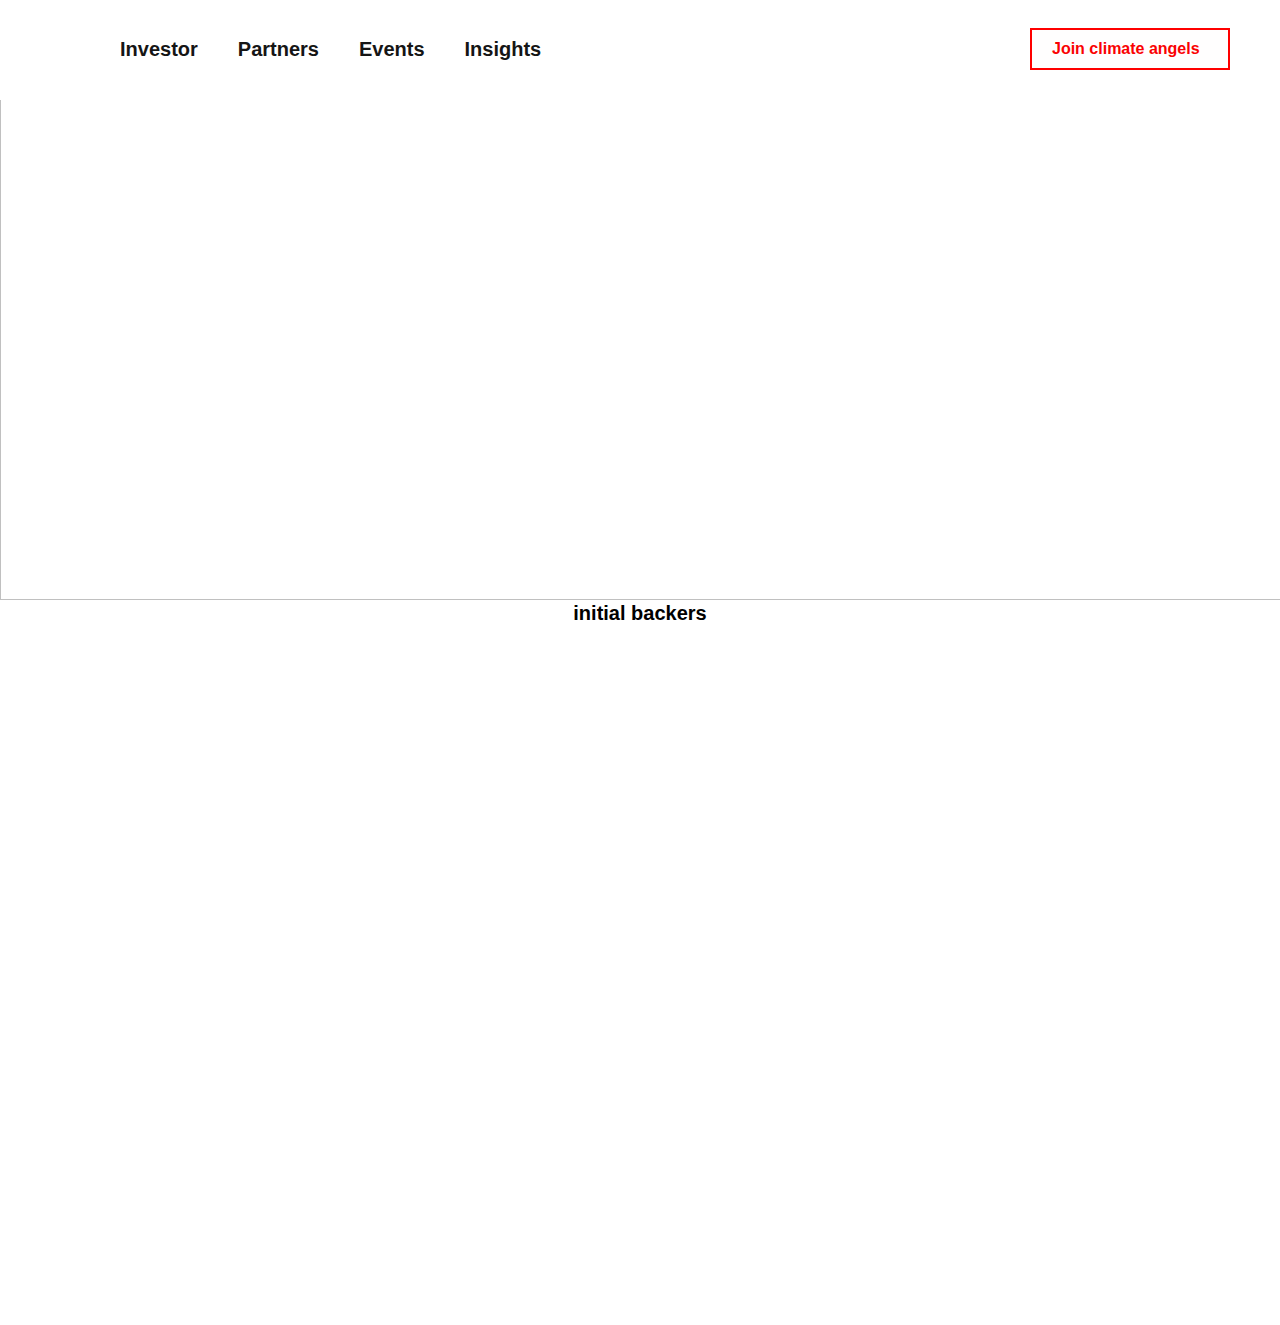
==== partners.html @ 16fcdcb6 "created background" ====
<!DOCTYPE html>
<html lang="en">
<head>
    <meta charset="UTF-8">
    <meta http-equiv="X-UA-Compatible" content="IE=edge">
    <meta name="viewport" content="width=device-width, initial-scale=1.0">
    <link rel="stylesheet" href="partners.css">
    <title>Angel Networkfor Investors in India to invest in pollution and </title>
</head>
<body>
    <header>
        <div class="container">
            <nav class="nav">
                <a href="index.html" class="logo"><img src="https://gomassive.in/wp-content/uploads/2020/05/GEN_logo_new_transparent-e1589024269853.png" alt=""></a>
                <ul class="nav-list">
                    <li>
                        <a href="index.html" class="nav-link">Investor</a>
                    </li>
                    <li>
                        <a href="#" class="nav-link">Partners</a>
                    </li>
                    <li>
                        <a href="#" class="nav-link">Events</a>
                    </li>
                    <li>
                        <a href="#" class="nav-link">Insights</a>
                    </li>
                    <!-- <li>
                        <a href="#" class="nav-link">Contact</a>
                    </li> -->
                </ul>
                <a href="#" id="nav-cta">Join climate angels</a>
            </nav>
        </div>
        
    </header>
    <!-- ---------------------- -->
    <img class="cover" src="https://encrypted-tbn0.gstatic.com/images?q=tbn:ANd9GcTMdkayRzohjmpx7PV5Kn-gZbN4W8I6fWP3Ag&usqp=CAU" alt=""><h1 style="margin-bottom: 700px; text-align: center;">initial backers</h1>
    <!-- --------------------------------------- -->
    <!-- <p>Lorem ipsum dolor sit amet consectetur adipisicing elit. Fugit, asperiores quam hic natus placeat soluta necessitatibus voluptatum sunt dolores tenetur aut voluptatibus dolor vel eligendi fugiat mollitia earum facilis autem totam! Nam, dignissimos placeat similique est commodi ex quae. Corporis architecto harum dolorem commodi deleniti ea, tempore delectus quis quidem, cupiditate, ipsa odio obcaecati accusamus explicabo. Ut fugiat dolor provident! Architecto accusamus quidem iste nulla rerum error unde quasi, consequuntur rem quae officia labore magni aliquid tempora odit nihil doloremque facere corrupti eaque, eos consectetur asperiores pariatur. Doloribus voluptatem amet molestiae perferendis odit soluta blanditiis doloremque quidem eos quis. Animi blanditiis cupiditate doloremque ab accusantium porro nisi rerum fugit eius voluptas voluptatem, velit sequi possimus delectus voluptate iusto dicta dolore sunt nesciunt maxime. Quisquam recusandae itaque architecto unde corrupti suscipit ab, delectus velit illo modi blanditiis minima, culpa explicabo exercitationem enim consequatur est provident voluptatibus excepturi expedita laborum labore at. Ex quaerat autem in sint, quam nulla eaque officia dolorum harum nemo doloribus rerum, mollitia nostrum tempore ab sequi velit et voluptatem perferendis. Sequi perspiciatis natus officiis accusamus, ratione earum cum laboriosam sit, aperiam in, ipsum tempore. Commodi eaque dolore, porro quo ipsum, voluptatum natus rerum fugit hic, delectus quidem.</p>
    <p>Sed odit nulla inventore ipsum. Eaque velit esse placeat ratione natus, quidem adipisci! Repellendus nemo a iste illo soluta, eius doloremque laudantium exercitationem facilis blanditiis consectetur enim saepe voluptatem dolorum consequatur, libero temporibus aliquam sed et excepturi dicta dolores? Omnis magnam quam corporis distinctio temporibus dolore necessitatibus cumque! In ad libero itaque iure corporis maxime nobis harum at? Excepturi rerum voluptatibus amet maiores, voluptas consectetur et voluptatum iusto? Esse dignissimos sunt harum ab atque, officiis praesentium temporibus excepturi eum recusandae ipsum nobis necessitatibus aliquam ipsam sequi expedita. Facilis culpa eius voluptates assumenda sapiente, veniam modi animi consequatur, placeat consequuntur ab beatae dolorum corrupti repellat sed sequi ullam deserunt expedita! Ad excepturi aspernatur assumenda optio dignissimos asperiores et perspiciatis mollitia eius laborum culpa laudantium qui eos magnam ducimus cumque quidem nobis explicabo, harum, eveniet aliquid labore! Id, quia praesentium? Totam voluptatum eius officiis. Ab dolor odit tenetur autem repudiandae inventore, distinctio, ipsa quod odio nostrum modi dicta maiores temporibus voluptate excepturi unde possimus labore voluptates dolores laborum, a earum doloribus maxime? Distinctio nihil pariatur officia soluta quibusdam, sed fugit temporibus voluptatum exercitationem ipsa, odio delectus expedita omnis voluptate ullam non molestias sequi eaque excepturi? Quae quaerat quisquam sit delectus, molestias adipisci.</p>
    <p>Fugit quam aut nihil nemo non nam voluptatum ipsa vitae suscipit excepturi mollitia dolore iste eaque sunt, temporibus alias amet, facilis atque placeat vero veniam. Repellat, voluptatem quibusdam culpa enim fugit asperiores officia autem porro reiciendis explicabo repellendus cupiditate perferendis rerum quas vel? Quia laudantium, recusandae vero ipsam suscipit voluptatum porro explicabo, eos dicta ab officiis quis vitae nihil doloremque exercitationem quaerat iusto aspernatur minus atque illo nemo aliquid facere similique expedita. Quae sunt porro odit nam ea ducimus inventore quam accusamus, dolor reiciendis amet nesciunt vero qui. Voluptates reprehenderit, similique porro consectetur ad itaque dolore sunt tempore doloribus incidunt id sequi, neque eaque ut illo praesentium, dolor sapiente? Nam porro, placeat repellendus ratione commodi, labore numquam ad iusto reprehenderit blanditiis velit, culpa magnam nesciunt temporibus cupiditate quo quis repudiandae corrupti error nemo excepturi sequi. Explicabo quisquam sint dolores architecto tenetur mollitia neque. Quam eveniet quasi ullam non rem aut voluptates magni aliquid ipsam similique sapiente at cum, alias ratione officiis culpa doloremque sit itaque reiciendis! Nisi pariatur quia sed? Eum asperiores laboriosam numquam, exercitationem dolore quod eligendi voluptatum odio architecto, magni facere tempora debitis inventore nostrum ullam iusto! Minus quia magni molestiae pariatur est tenetur illo eos beatae ab.</p>
    <p>Et aliquam error voluptatem quia itaque. Totam debitis enim optio dicta voluptas laborum neque molestias nihil voluptatum a qui sequi ducimus, harum nulla non vitae nam, soluta ab odio eaque quam distinctio voluptatem. Eius amet totam incidunt aliquam commodi consequuntur, tenetur facilis quo doloremque ab voluptatem ad natus illo cumque quaerat corporis voluptas a possimus rem earum reprehenderit dicta atque? Sequi corrupti cupiditate eos voluptates earum unde suscipit maiores sit, velit beatae eum in ipsum nulla sunt magnam illum iusto eaque necessitatibus quisquam natus sint ab. Voluptatum, dolorum placeat. Ut unde quaerat voluptates natus id? Earum maiores voluptatibus harum iure provident sint, autem alias distinctio doloremque sequi ab fugiat illo quam odit facilis? Cumque nihil, repudiandae tenetur facilis minima magni adipisci. Provident pariatur sequi voluptatum tempora vel harum delectus magni alias voluptatibus quis quasi saepe nobis, voluptatem nulla qui nostrum laboriosam vero consequuntur odit aperiam cum ratione dolorum? Labore optio repellat reiciendis ab, nemo voluptas ratione, autem amet impedit, quisquam laborum vel fugiat recusandae! Consequuntur tenetur possimus ab itaque dolorem, iusto assumenda id. Nobis nam praesentium iure tenetur repellendus, nostrum dolor est animi eum laudantium incidunt reiciendis veritatis ex. Aliquid nihil consectetur enim! Nobis voluptatibus quae vitae quia tempore deserunt!</p>
    <p>Maxime dicta cum est. Perspiciatis provident in recusandae dolore quidem vero alias tempore iure consequuntur accusamus ipsam, laborum, ipsa veniam accusantium sint adipisci ipsum fugit possimus sapiente? Asperiores, recusandae necessitatibus iusto tempora iure, expedita, accusantium non debitis est itaque dicta natus temporibus reiciendis dolorem voluptates impedit aliquid odit ex blanditiis! Alias adipisci, reprehenderit optio officia non quaerat nihil laboriosam vitae quae quo modi ullam animi sed vel hic provident veritatis ducimus neque amet omnis repellendus. Tempora obcaecati autem quia fugiat delectus id sapiente rem tenetur excepturi modi eius cupiditate, asperiores laudantium sequi quod doloribus in culpa hic mollitia. Voluptatibus fugiat voluptates, sequi odit officia sunt! Dolore quod accusantium, sit assumenda maiores ducimus, quae soluta corrupti ratione doloribus, molestiae eos dolorem sequi ipsam consectetur officia. Voluptas sed quae eos repudiandae voluptates molestiae maxime, dignissimos dolores modi, perferendis magnam officia fugit tempora repellat fugiat. Aperiam, animi ipsum molestiae illum culpa velit placeat at error a voluptatem dicta ad doloribus. Accusantium praesentium in facilis necessitatibus inventore soluta cum vel dolores ipsam maxime, iure eveniet nam dicta exercitationem sapiente nesciunt beatae architecto voluptatibus incidunt facere assumenda. Molestiae corrupti quas officiis a numquam, accusantium distinctio in illo provident nostrum cumque, assumenda et quia aliquam consequatur.</p>
    
     -->
    
    
    
    
    <script>
        window.addEventListener('scroll', function () {
            let header = document.querySelector('header');
            let windowPosition = window.scrollY > 0;
            header.classList.toggle('scrolling-active', windowPosition);
        })
    </script>
</body>
</html>
---- partners.css ----
*,
*::before,
*::after{
    margin: 0;
    padding: 0;
    box-sizing: border-box;
}

html{
    font-family: 'Roboto', sans-serif;
    font-size: 10px;
}

header{
    width: 100%;
    position: fixed;
    top: 0;
    left: 0;
    transition: background-color .5s ease;
    z-index: 1000;
    padding-left: 10px;
    background-color: white;
    color: #151515;
}

.container{
    width: 100%;
    max-width: 120rem;
    margin: 0 auto;
    padding: 0 1.5rem;
}

.nav{
    width: 100%;
    height: 10rem;
    display: flex;
    align-items: center;
    justify-content: space-between;
    border-bottom: 2px solid rgba(255,255,255,.05);
    transition: height .5s ease;
}

.nav a{
    text-decoration: none;
    color: #fff;
    font-size: 1.6rem;
}

.nav .logo{
    font-size: 3.5rem;
    font-weight: bold;
}

.nav-list{
    list-style: none;
    display: flex;
    margin-right: auto;
    margin-left: 4rem;
}

.nav-link{
    margin: 0 2rem;
    position: relative;
}

.nav-link::after{
    content: '';
    width: 100%;
    height: 2px;
    background-color: #fff;
    position: absolute;
    left: 0;
    bottom: -3px;
    transform: scaleX(0);
    transform-origin: left;
    transition: transform .5s ease;
}

.nav-link:hover::after{
    transform: scaleX(1);
}

#nav-cta{
    display: inline-block;
    background-color: rgb(255, 254, 254);
    color: #fa0202;
    padding: 1rem 2rem;
    /* border-radius: 2rem; */
    /* transition: background-color .5s ease; */
    width: 200px;
    font-weight: bold;
    border: 2px solid red;
}

/* #nav-cta:hover{
    background-color: #d3d3d3;
} */


/*Apply styles after scroll*/
.scrolling-active{
    background-color: #fff;
    box-shadow: 0 3px 1rem rgba(0,0,0,.1);
}

.scrolling-active .nav{
    height: 6.6rem;
}

.scrolling-active .nav a{
    color: #313131;
}

.scrolling-active #nav-cta{
    background-color: #fc0202;
    color: rgb(241, 4, 4);
    border: 2px solid red;
    color: white;
}

.scrolling-active #nav-cta:hover{
    background-color: #151515;
}

.scrolling-active .nav-link::after{
    background-color: #313131;
}

/*Apply styles after scroll end*/


/* Hero Demo Content*/
.hero{
    width: 100%;
    height: 100vh;
    background: url("https://media.istockphoto.com/photos/futuristic-digital-block-chain-background-picture-id1212911887?k=20&m=1212911887&s=612x612&w=0&h=W7cA4FP_AS2UkZPSNKqFMyWfvV9tAmNCS9RMunKQc9s=") center no-repeat;
    background-size: cover;
    position: relative;
}

.hero::after{
    content: '';
    width: inherit;
    height: inherit;
    position: absolute;
    top: 0;
    left: 0;
    background-color: rgba(0,0,0,.5);
}

.demo-content{
    width: 100%;
    height: 200vh;
    background-color: #fff;
}
/* Hero end*/
.nav ul li a{
    font-weight: bolder;
    font-size: 20px;
    color: #151515;
}
.cover{
    height: 600px;
    width: 1350px;
}
/* ---------------- */
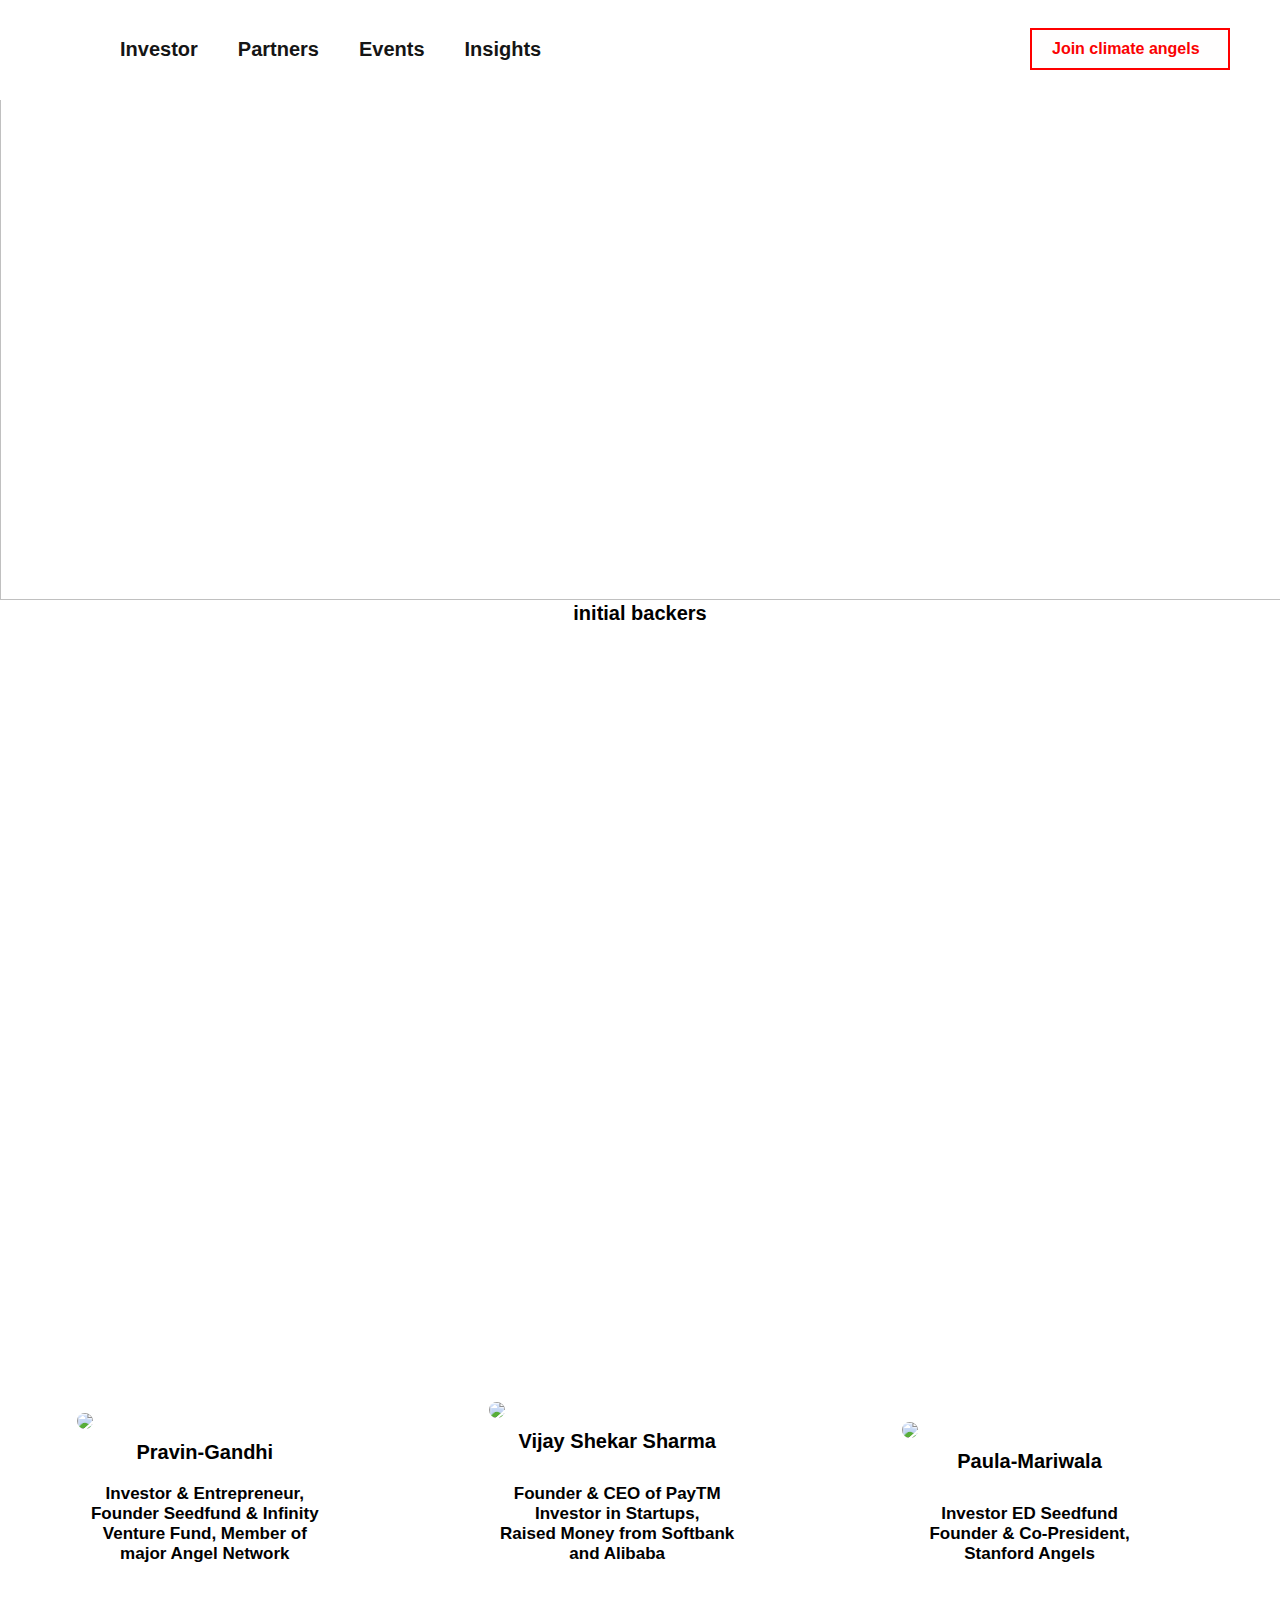
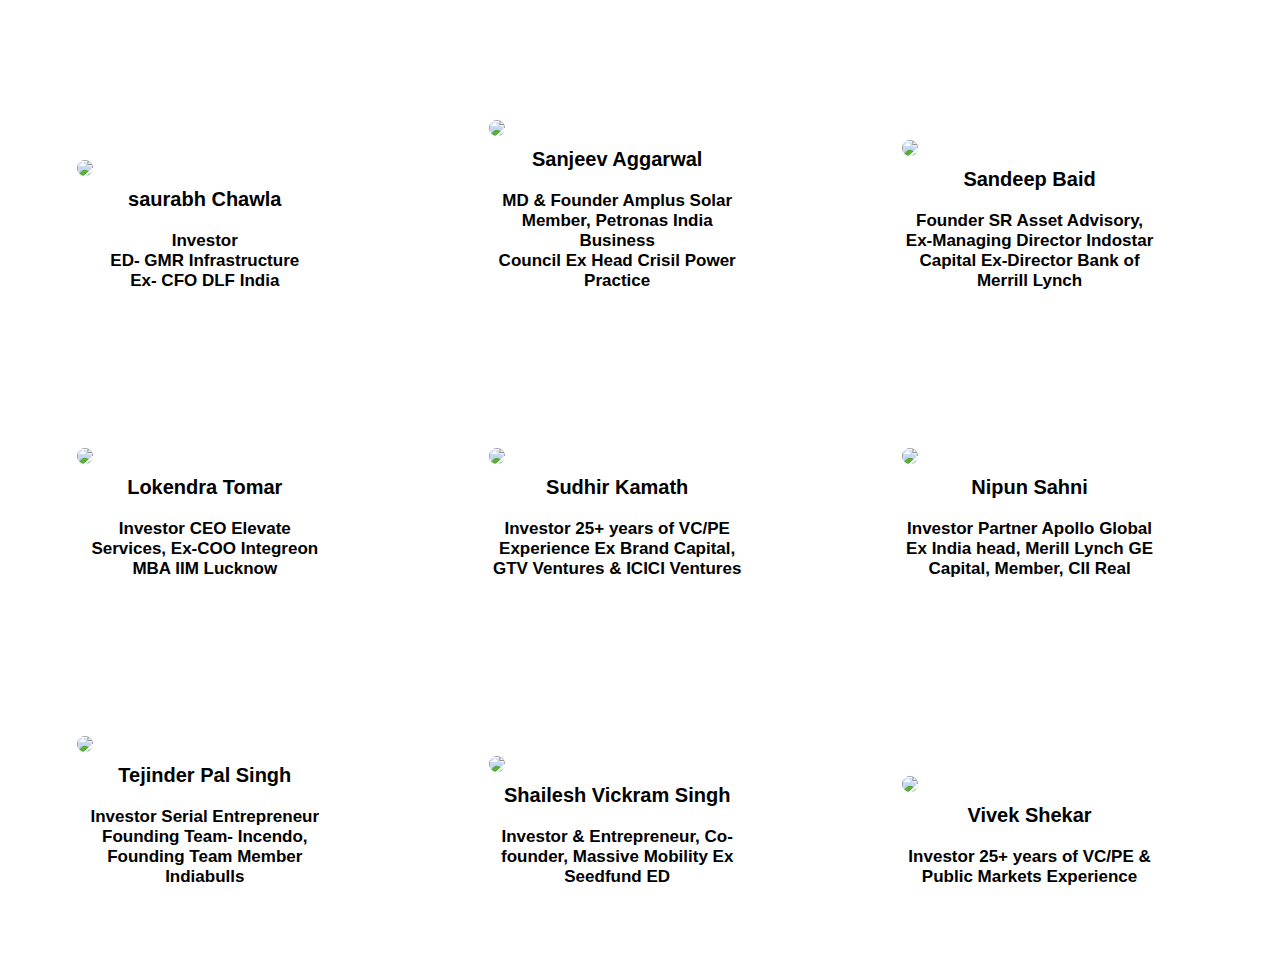
==== commit 952eca61: "new page added" ====
--- a/partners.html
+++ b/partners.html
@@ -44,7 +44,258 @@
     <p>Maxime dicta cum est. Perspiciatis provident in recusandae dolore quidem vero alias tempore iure consequuntur accusamus ipsam, laborum, ipsa veniam accusantium sint adipisci ipsum fugit possimus sapiente? Asperiores, recusandae necessitatibus iusto tempora iure, expedita, accusantium non debitis est itaque dicta natus temporibus reiciendis dolorem voluptates impedit aliquid odit ex blanditiis! Alias adipisci, reprehenderit optio officia non quaerat nihil laboriosam vitae quae quo modi ullam animi sed vel hic provident veritatis ducimus neque amet omnis repellendus. Tempora obcaecati autem quia fugiat delectus id sapiente rem tenetur excepturi modi eius cupiditate, asperiores laudantium sequi quod doloribus in culpa hic mollitia. Voluptatibus fugiat voluptates, sequi odit officia sunt! Dolore quod accusantium, sit assumenda maiores ducimus, quae soluta corrupti ratione doloribus, molestiae eos dolorem sequi ipsam consectetur officia. Voluptas sed quae eos repudiandae voluptates molestiae maxime, dignissimos dolores modi, perferendis magnam officia fugit tempora repellat fugiat. Aperiam, animi ipsum molestiae illum culpa velit placeat at error a voluptatem dicta ad doloribus. Accusantium praesentium in facilis necessitatibus inventore soluta cum vel dolores ipsam maxime, iure eveniet nam dicta exercitationem sapiente nesciunt beatae architecto voluptatibus incidunt facere assumenda. Molestiae corrupti quas officiis a numquam, accusantium distinctio in illo provident nostrum cumque, assumenda et quia aliquam consequatur.</p>
     
      -->
-    
+
+     <div class="main">
+
+        <!--cards -->
+       
+       <div class="card">
+       
+       <div class="image">
+          <img style="border-radius: 50%;" src="http://gomassive.in/wp-content/uploads/2018/11/Pravin-Gandhi.jpg">
+       </div>
+       <div class="title">
+        <h1>Pravin-Gandhi</h1>
+       </div>
+       <div class="des">
+        <p style="font-size: 17px; font-weight: bold;">Investor & Entrepreneur,
+            Founder Seedfund &
+            Infinity Venture Fund,
+            Member of major Angel Network
+            
+            </p>
+       
+       </div>
+       </div>
+       <!--cards -->
+       
+       
+       <div class="card">
+       
+       <div class="image">
+          <img style="border-radius: 50%;" src="http://gomassive.in/wp-content/uploads/2018/11/vijay-shekhar-sharma.jpg">
+       </div>
+       <div class="title">
+        <h1>
+       Vijay Shekar Sharma</h1><br>
+       </div>
+       <div class="des">
+        <p style="font-size: 17px;font-weight: bold;">Founder & CEO of PayTM
+            Investor in Startups,<br>
+             Raised
+            Money from Softbank and
+            Alibaba</p>
+       
+       </div>
+       </div>
+       <!--cards -->
+       
+       
+       <div class="card">
+       
+       <div class="image">
+          <img style="border-radius: 50%;" src="http://gomassive.in/wp-content/uploads/2018/11/Paula-Mariwala.jpg">
+       </div>
+       <div class="title">
+        <h1>
+       Paula-Mariwala</h1>
+       </div>
+       <div class="des">
+           
+        <br>
+           <p style="font-size: 17px; font-weight: bold;">Investor
+            ED Seedfund <br>
+            Founder & Co-President,
+            Stanford Angels
+            
+             </p>
+
+       </div>
+       </div>
+       <!--cards -->
+       
+       
+       <div class="card">
+       
+       <div class="image">
+          <img style="border-radius: 50%;" src="http://gomassive.in/wp-content/uploads/2020/04/saurabh.jpg">
+       </div>
+       <div class="title">
+        <h1>
+       saurabh Chawla</h1>
+       </div>
+       <div class="des">
+        <p style="font-size: 17px;font-weight: bold;">Investor <br>
+            ED- GMR Infrastructure <br>
+            Ex- CFO DLF India</p>
+       
+       </div>
+       </div>
+       <!--cards -->
+       
+       
+       <div class="card">
+       
+       <div class="image">
+          <img style="border-radius: 50%;" src="http://gomassive.in/wp-content/uploads/2020/04/Sanjeev-Aggarwal-300x300-1.jpg">
+       </div>
+       <div class="title">
+        <h1>
+       Sanjeev Aggarwal</h1>
+       </div>
+       <div class="des">
+        <p style="font-size: 17px;font-weight: bold;" >MD & Founder Amplus Solar <br>
+            Member, Petronas India Business <br>
+            Council 
+            Ex Head Crisil Power Practice
+            
+            </p>
+       
+       </div>
+       </div>
+       <!--cards -->
+       
+       <div class="card">
+       
+       <div class="image">
+          <img style="border-radius: 50%;" src="http://gomassive.in/wp-content/uploads/2020/04/0.jpg">
+       </div>
+       <div class="title">
+        <h1>
+    Sandeep Baid</h1>
+       </div>
+       <div class="des">
+        <p style="font-size: 17px;font-weight: bold;">Founder SR Asset Advisory,
+            Ex-Managing Director
+            Indostar Capital
+            Ex-Director Bank of Merrill Lynch
+            
+            </p>
+       
+       </div>
+       </div>
+       <!--cards -->
+       
+       <div class="card">
+       
+       <div class="image">
+          <img style="border-radius: 50%;" src="http://gomassive.in/wp-content/uploads/2020/04/LK.jpg">
+       </div>
+       <div class="title">
+        <h1>
+     Lokendra Tomar</h1>
+       </div>
+       <div class="des">
+        <p style="font-size: 17px;font-weight: bold;">Investor
+            CEO Elevate Services,
+            Ex-COO Integreon
+            MBA IIM Lucknow
+            
+            </p>
+     
+       
+       </div>
+       </div>
+       <!--cards -->
+       
+       
+       <div class="card">
+       
+       <div class="image">
+          <img style="border-radius: 50%;" src="http://gomassive.in/wp-content/uploads/2018/11/Sudhir-Kamath.jpg">
+       </div>
+       <div class="title">
+        <h1>
+            Sudhir Kamath</h1>
+       </div>
+       <div class="des">
+        <p style="font-size: 17px;font-weight: bold;">Investor
+            25+ years of VC/PE Experience
+            Ex Brand Capital, GTV Ventures &
+            ICICI Ventures
+            
+            </p>
+       
+       </div>
+       </div>
+       <!--cards -->
+       
+       
+       <div class="card">
+       
+       <div class="image">
+          <img style="border-radius: 50%" src="http://gomassive.in/wp-content/uploads/2018/11/Nipun-Sahni.jpg">
+       </div>
+       <div class="title">
+        <h1>
+       Nipun Sahni</h1>
+       </div>
+       <div class="des">
+        <p style="font-size: 17px;font-weight: bold;">Investor
+            Partner Apollo Global
+            Ex India head, Merill Lynch
+            GE Capital, Member, CII Real</p>
+       
+       </div>
+       </div>
+       </div>
+       <!-- ----------- -->
+       <div class="card">
+       
+        <div class="image">
+           <img style="border-radius: 50%;" src="http://gomassive.in/wp-content/uploads/2020/04/2020-04-17.png">
+        </div>
+        <div class="title">
+         <h1>Tejinder Pal Singh</h1>
+        </div>
+        <div class="des">
+         <p style="font-size: 17px; font-weight: bold;">Investor
+            Serial Entrepreneur
+            Founding Team- Incendo,
+            Founding Team Member Indiabulls
+             
+             </p>
+        
+        </div>
+        </div>
+        <!-- ------- -->
+        <div class="card">
+       
+            <div class="image">
+               <img style="border-radius: 50%;" src="http://gomassive.in/wp-content/uploads/2018/11/Shailesh-Vickram-Singh.jpg">
+            </div>
+            <div class="title">
+             <h1>Shailesh Vickram Singh</h1>
+            </div>
+            <div class="des">
+             <p style="font-size: 17px; font-weight: bold;">Investor & Entrepreneur,
+                Co-founder, Massive Mobility
+                Ex Seedfund ED
+                
+                 
+                 </p>
+            
+            </div>
+            </div>
+        <!---------------  -->
+        <div class="card">
+       
+            <div class="image">
+               <img style="border-radius: 50%;" src="http://gomassive.in/wp-content/uploads/2020/04/SHEKHAR-4.jpg">
+            </div>
+            <div class="title">
+             <h1>Vivek Shekar</h1>
+            </div>
+            <div class="des">
+             <p style="font-size: 17px; font-weight: bold;">Investor
+                25+ years of VC/PE & Public
+                Markets Experience
+                 
+                 </p>
+            
+            </div>
+            </div>
+        
     
     
     
--- a/partners.css
+++ b/partners.css
@@ -164,3 +164,40 @@
     width: 1350px;
 }
 /* ---------------- */
+.card{
+    width: 20%;
+    display: inline-block;
+    /* box-shadow: 2px 2px 20px rgb(250, 246, 246); */
+    border-radius: 5px; 
+    margin: 6%;
+   }
+
+.image img{
+ width: 100%;
+ border-top-right-radius: 5px;
+ border-top-left-radius: 5px;
+ 
+
+
+}
+
+.title{
+
+ text-align: center;
+ padding: 10px;
+ 
+}
+
+h1{
+ font-size: 20px;
+}
+
+.des{
+ padding: 3px;
+ text-align: center;
+
+ padding-top: 10px;
+       border-bottom-right-radius: 5px;
+ border-bottom-left-radius: 5px;
+}
+
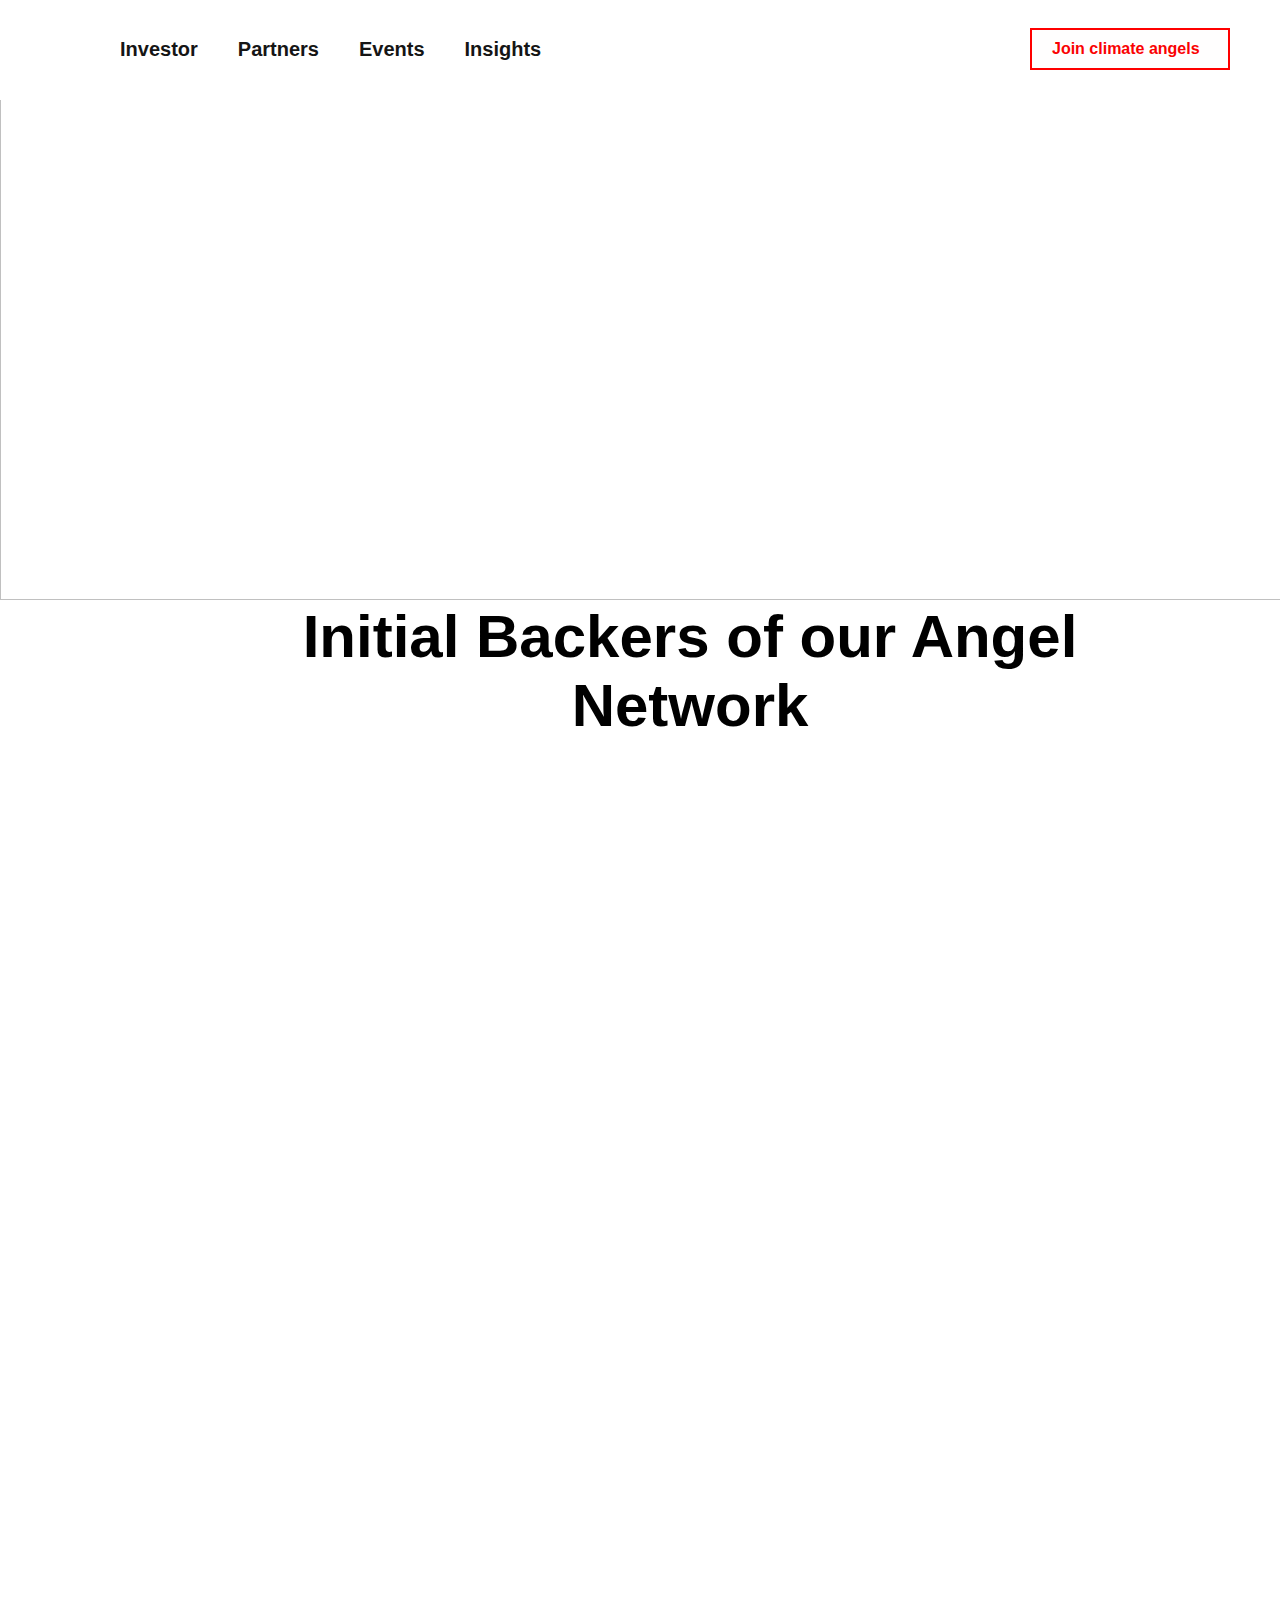
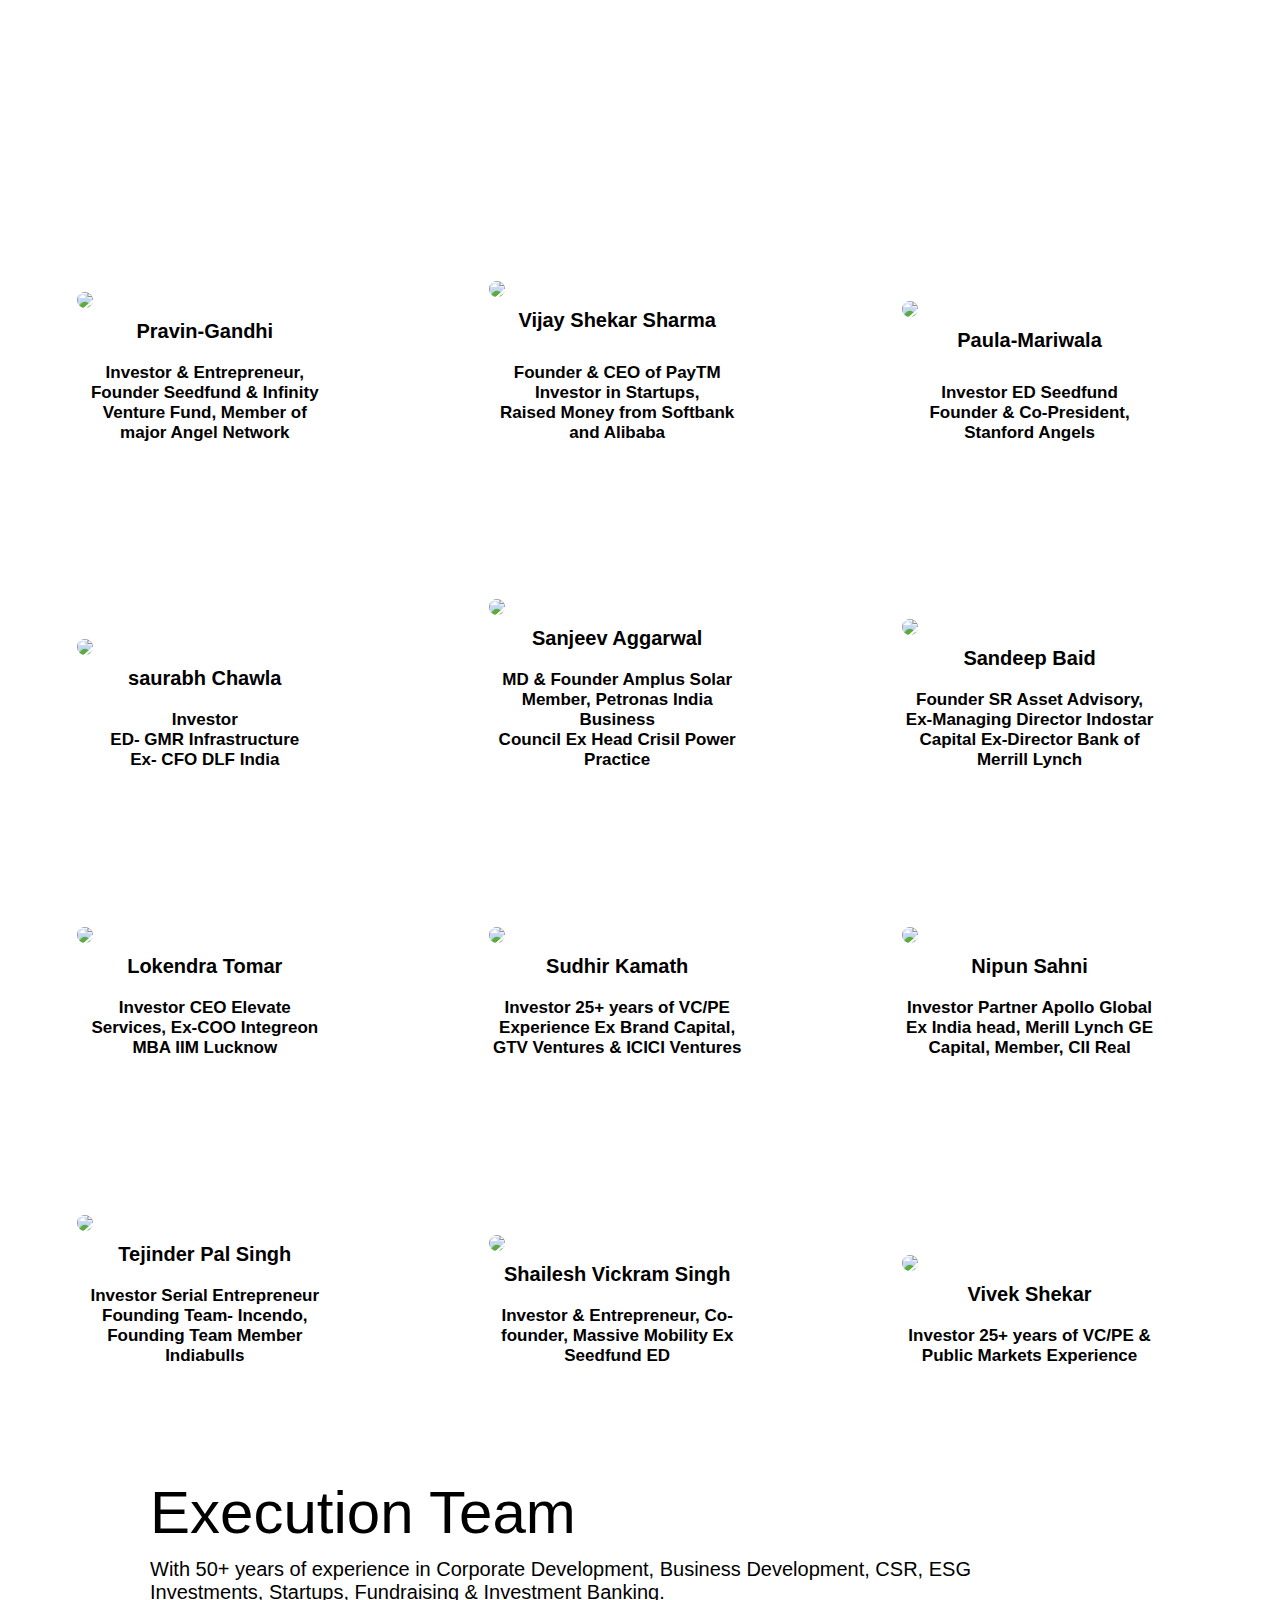
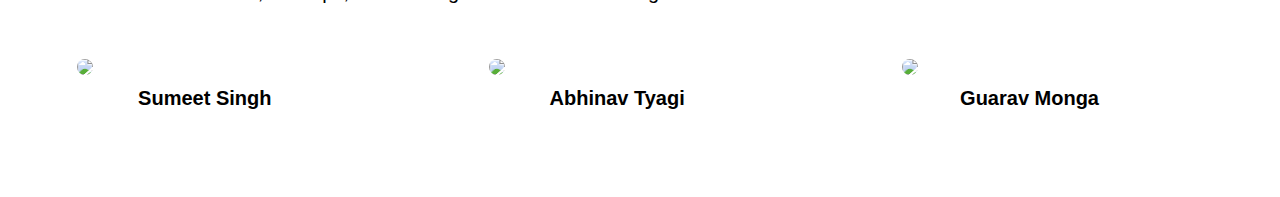
==== commit 81b7da8e: "new random changes" ====
--- a/partners.html
+++ b/partners.html
@@ -35,7 +35,7 @@
         
     </header>
     <!-- ---------------------- -->
-    <img class="cover" src="https://encrypted-tbn0.gstatic.com/images?q=tbn:ANd9GcTMdkayRzohjmpx7PV5Kn-gZbN4W8I6fWP3Ag&usqp=CAU" alt=""><h1 style="margin-bottom: 700px; text-align: center;">initial backers</h1>
+    <img class="cover" src="https://encrypted-tbn0.gstatic.com/images?q=tbn:ANd9GcTMdkayRzohjmpx7PV5Kn-gZbN4W8I6fWP3Ag&usqp=CAU" alt=""><h1 style="padding-left: 100px; text-align: center;font-size: 60px;padding-bottom: 1000px;margin-bottom: 5%;">Initial Backers of our Angel <br> <span>Network</span> </h1>
     <!-- --------------------------------------- -->
     <!-- <p>Lorem ipsum dolor sit amet consectetur adipisicing elit. Fugit, asperiores quam hic natus placeat soluta necessitatibus voluptatum sunt dolores tenetur aut voluptatibus dolor vel eligendi fugiat mollitia earum facilis autem totam! Nam, dignissimos placeat similique est commodi ex quae. Corporis architecto harum dolorem commodi deleniti ea, tempore delectus quis quidem, cupiditate, ipsa odio obcaecati accusamus explicabo. Ut fugiat dolor provident! Architecto accusamus quidem iste nulla rerum error unde quasi, consequuntur rem quae officia labore magni aliquid tempora odit nihil doloremque facere corrupti eaque, eos consectetur asperiores pariatur. Doloribus voluptatem amet molestiae perferendis odit soluta blanditiis doloremque quidem eos quis. Animi blanditiis cupiditate doloremque ab accusantium porro nisi rerum fugit eius voluptas voluptatem, velit sequi possimus delectus voluptate iusto dicta dolore sunt nesciunt maxime. Quisquam recusandae itaque architecto unde corrupti suscipit ab, delectus velit illo modi blanditiis minima, culpa explicabo exercitationem enim consequatur est provident voluptatibus excepturi expedita laborum labore at. Ex quaerat autem in sint, quam nulla eaque officia dolorum harum nemo doloribus rerum, mollitia nostrum tempore ab sequi velit et voluptatem perferendis. Sequi perspiciatis natus officiis accusamus, ratione earum cum laboriosam sit, aperiam in, ipsum tempore. Commodi eaque dolore, porro quo ipsum, voluptatum natus rerum fugit hic, delectus quidem.</p>
     <p>Sed odit nulla inventore ipsum. Eaque velit esse placeat ratione natus, quidem adipisci! Repellendus nemo a iste illo soluta, eius doloremque laudantium exercitationem facilis blanditiis consectetur enim saepe voluptatem dolorum consequatur, libero temporibus aliquam sed et excepturi dicta dolores? Omnis magnam quam corporis distinctio temporibus dolore necessitatibus cumque! In ad libero itaque iure corporis maxime nobis harum at? Excepturi rerum voluptatibus amet maiores, voluptas consectetur et voluptatum iusto? Esse dignissimos sunt harum ab atque, officiis praesentium temporibus excepturi eum recusandae ipsum nobis necessitatibus aliquam ipsam sequi expedita. Facilis culpa eius voluptates assumenda sapiente, veniam modi animi consequatur, placeat consequuntur ab beatae dolorum corrupti repellat sed sequi ullam deserunt expedita! Ad excepturi aspernatur assumenda optio dignissimos asperiores et perspiciatis mollitia eius laborum culpa laudantium qui eos magnam ducimus cumque quidem nobis explicabo, harum, eveniet aliquid labore! Id, quia praesentium? Totam voluptatum eius officiis. Ab dolor odit tenetur autem repudiandae inventore, distinctio, ipsa quod odio nostrum modi dicta maiores temporibus voluptate excepturi unde possimus labore voluptates dolores laborum, a earum doloribus maxime? Distinctio nihil pariatur officia soluta quibusdam, sed fugit temporibus voluptatum exercitationem ipsa, odio delectus expedita omnis voluptate ullam non molestias sequi eaque excepturi? Quae quaerat quisquam sit delectus, molestias adipisci.</p>
@@ -295,6 +295,73 @@
             
             </div>
             </div>
+            <br><br><br><br>
+            <section class="sec2">
+                <div class="golf">
+                <!-- <h1 style="padding: 150px; font-size: 60px;font-family: Arial, Helvetica, sans-serif;">Execution Team</h1>
+               <h6 style="padding: 150px; font-size: 20px; ">With 50+ years of experience in Corporate Development, Business Development, CSR, ESG Investments, Startups, Fundraising & Investment Banking.</h6> -->
+
+               <p style="font-size: 60px;padding-left: 150px;" >Execution Team</p><br>
+               <p style="font-size: 20px; font-weight: 10px;padding-left: 150px;">With 50+ years of experience in Corporate Development, Business Development, CSR, ESG <br> Investments, Startups, Fundraising & Investment Banking.
+
+            </p>
+                </div>
+            </section>
+            <!-- -------------------------------------- -->
+            <br><br><br><br>
+            <div class="card">
+       
+                <div class="image">
+                   <img style="border-radius: 50%;" src="http://gomassive.in/wp-content/uploads/2020/04/Sumeet-Singh1-e1587086632674.jpg">
+                </div>
+                <div class="title">
+                 <h1>Sumeet Singh</h1>
+                </div>
+                <!-- <div class="des">
+                 <p style="font-size: 17px; font-weight: bold;">Investor
+                    25+ years of VC/PE & Public
+                    Markets Experience
+                     
+                     </p>
+                
+                </div> -->
+                </div>
+                <!--  -->
+                <div class="card">
+       
+                    <div class="image">
+                       <img style="border-radius: 50%;" src="http://gomassive.in/wp-content/uploads/2020/04/Abhinav-Tyagi1-e1587086538702.jpg">
+                    </div>
+                    <div class="title">
+                     <h1>Abhinav Tyagi</h1>
+                    </div>
+                    <!-- <div class="des">
+                     <p style="font-size: 17px; font-weight: bold;">Investor
+                        25+ years of VC/PE & Public
+                        Markets Experience
+                         
+                         </p>
+                    
+                    </div> -->
+                    </div>
+                    <!--  -->
+                    <div class="card">
+       
+                        <div class="image">
+                           <img style="border-radius: 50%;" src="http://gomassive.in/wp-content/uploads/2020/04/Guarav-Monga.jpg">
+                        </div>
+                        <div class="title">
+                         <h1>Guarav Monga</h1>
+                        </div>
+                        <!-- <div class="des">
+                         <p style="font-size: 17px; font-weight: bold;">Investor
+                            25+ years of VC/PE & Public
+                            Markets Experience
+                             
+                             </p>
+                        
+                        </div> -->
+                        </div>
         
     
     
--- a/partners.css
+++ b/partners.css
@@ -201,3 +201,7 @@
  border-bottom-left-radius: 5px;
 }
 
+.golf{
+    height: 60px;
+    
+}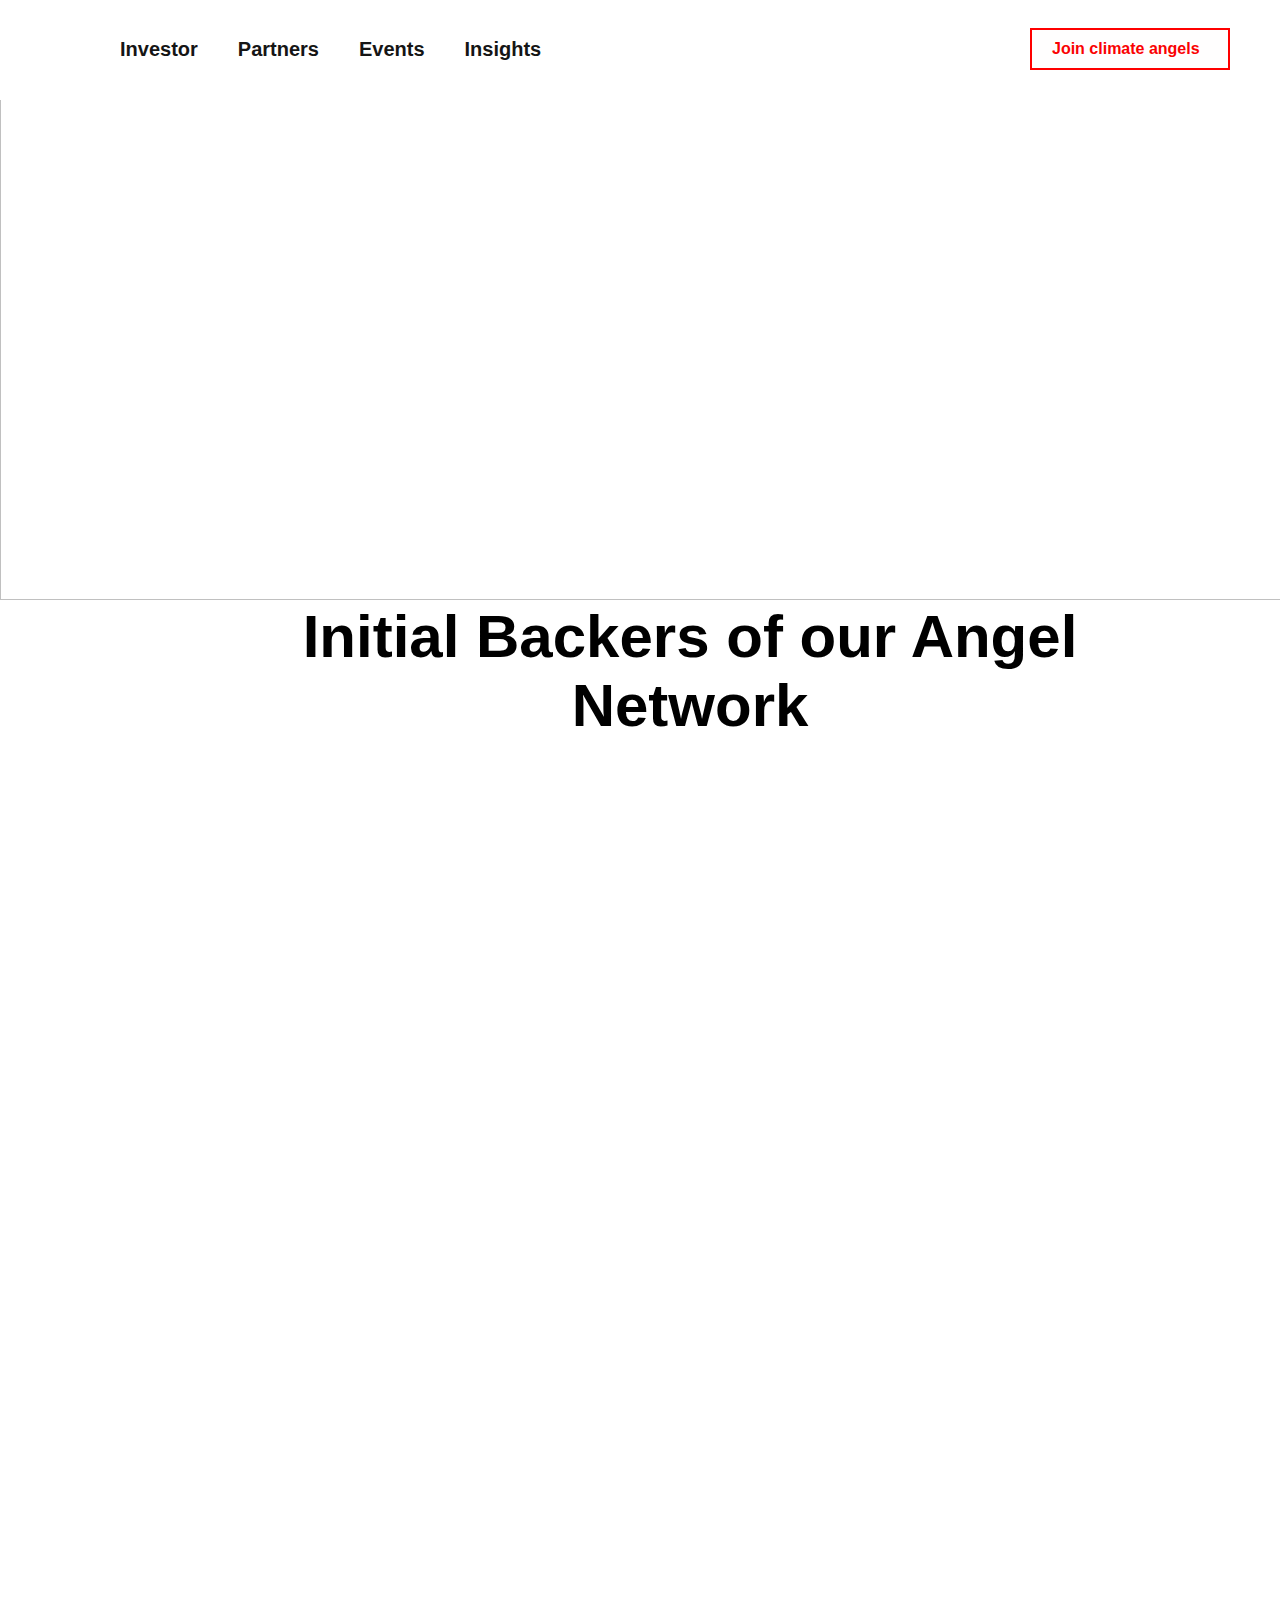
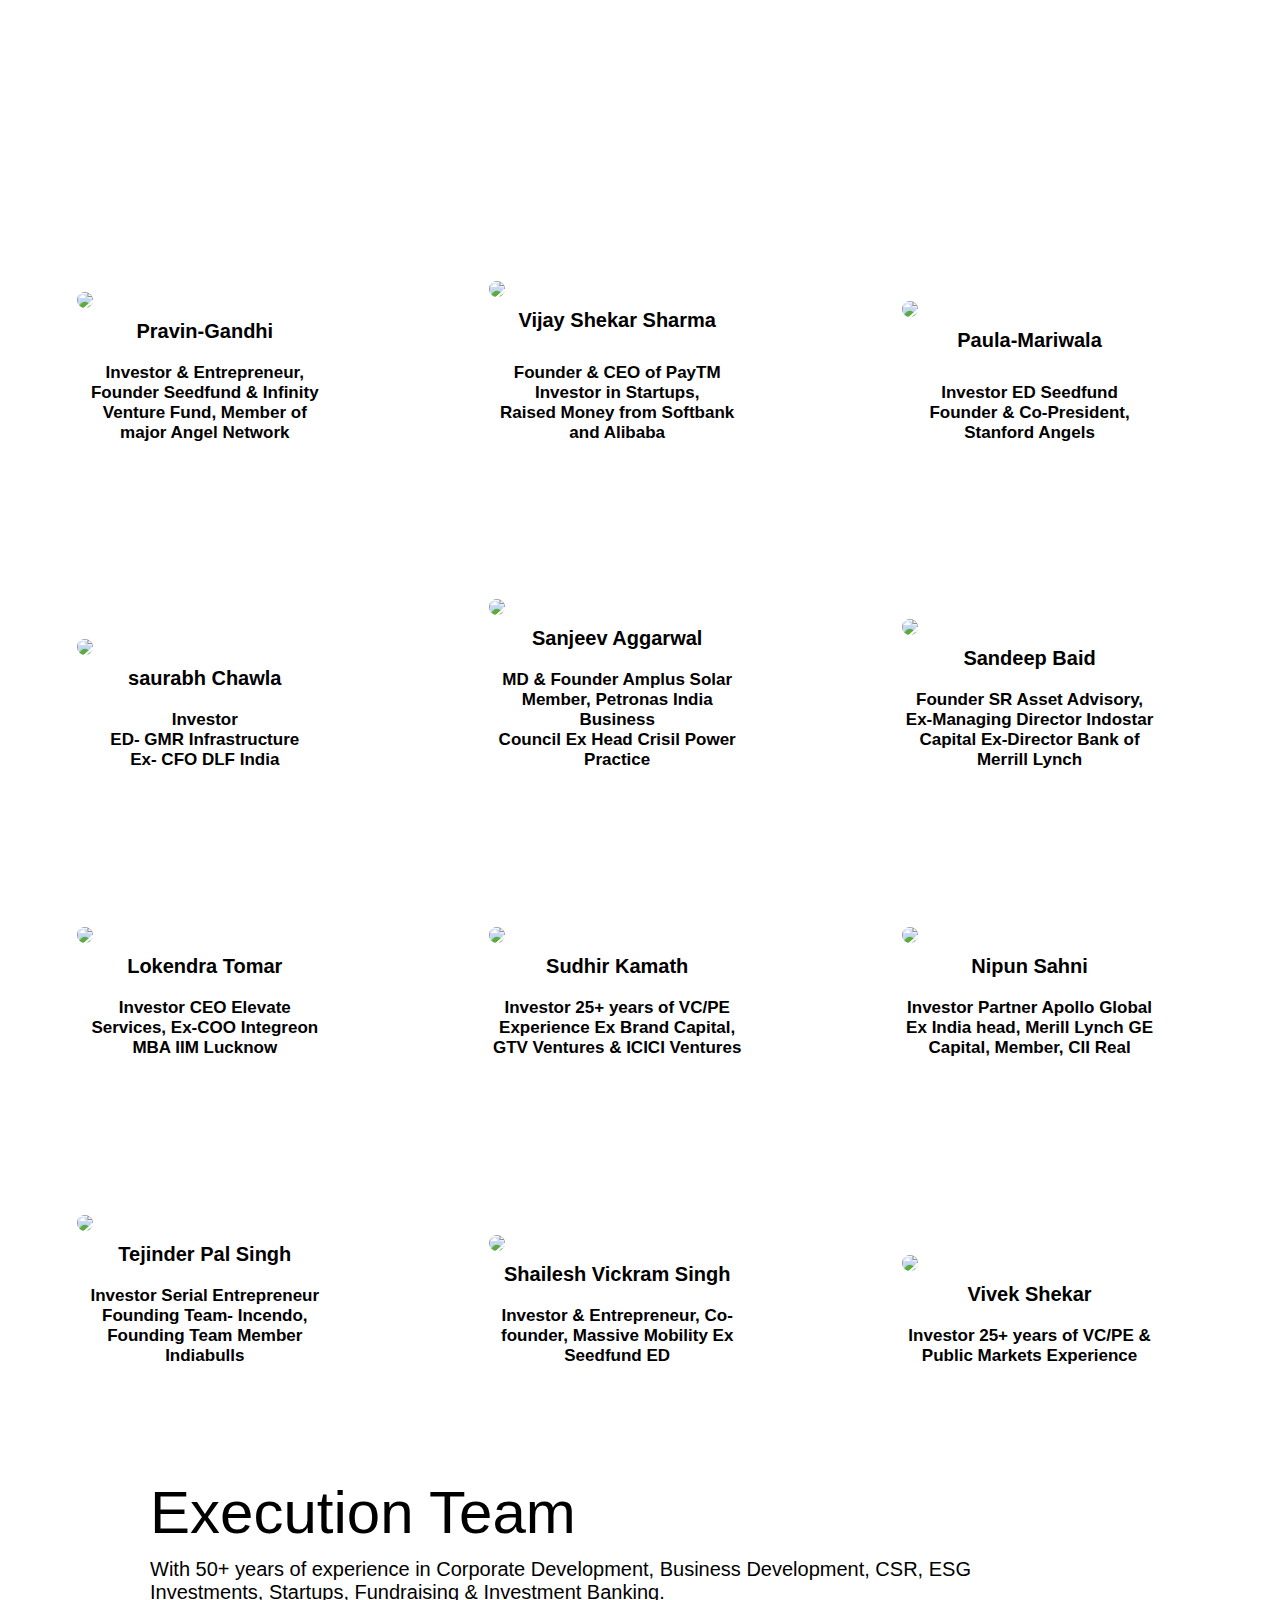
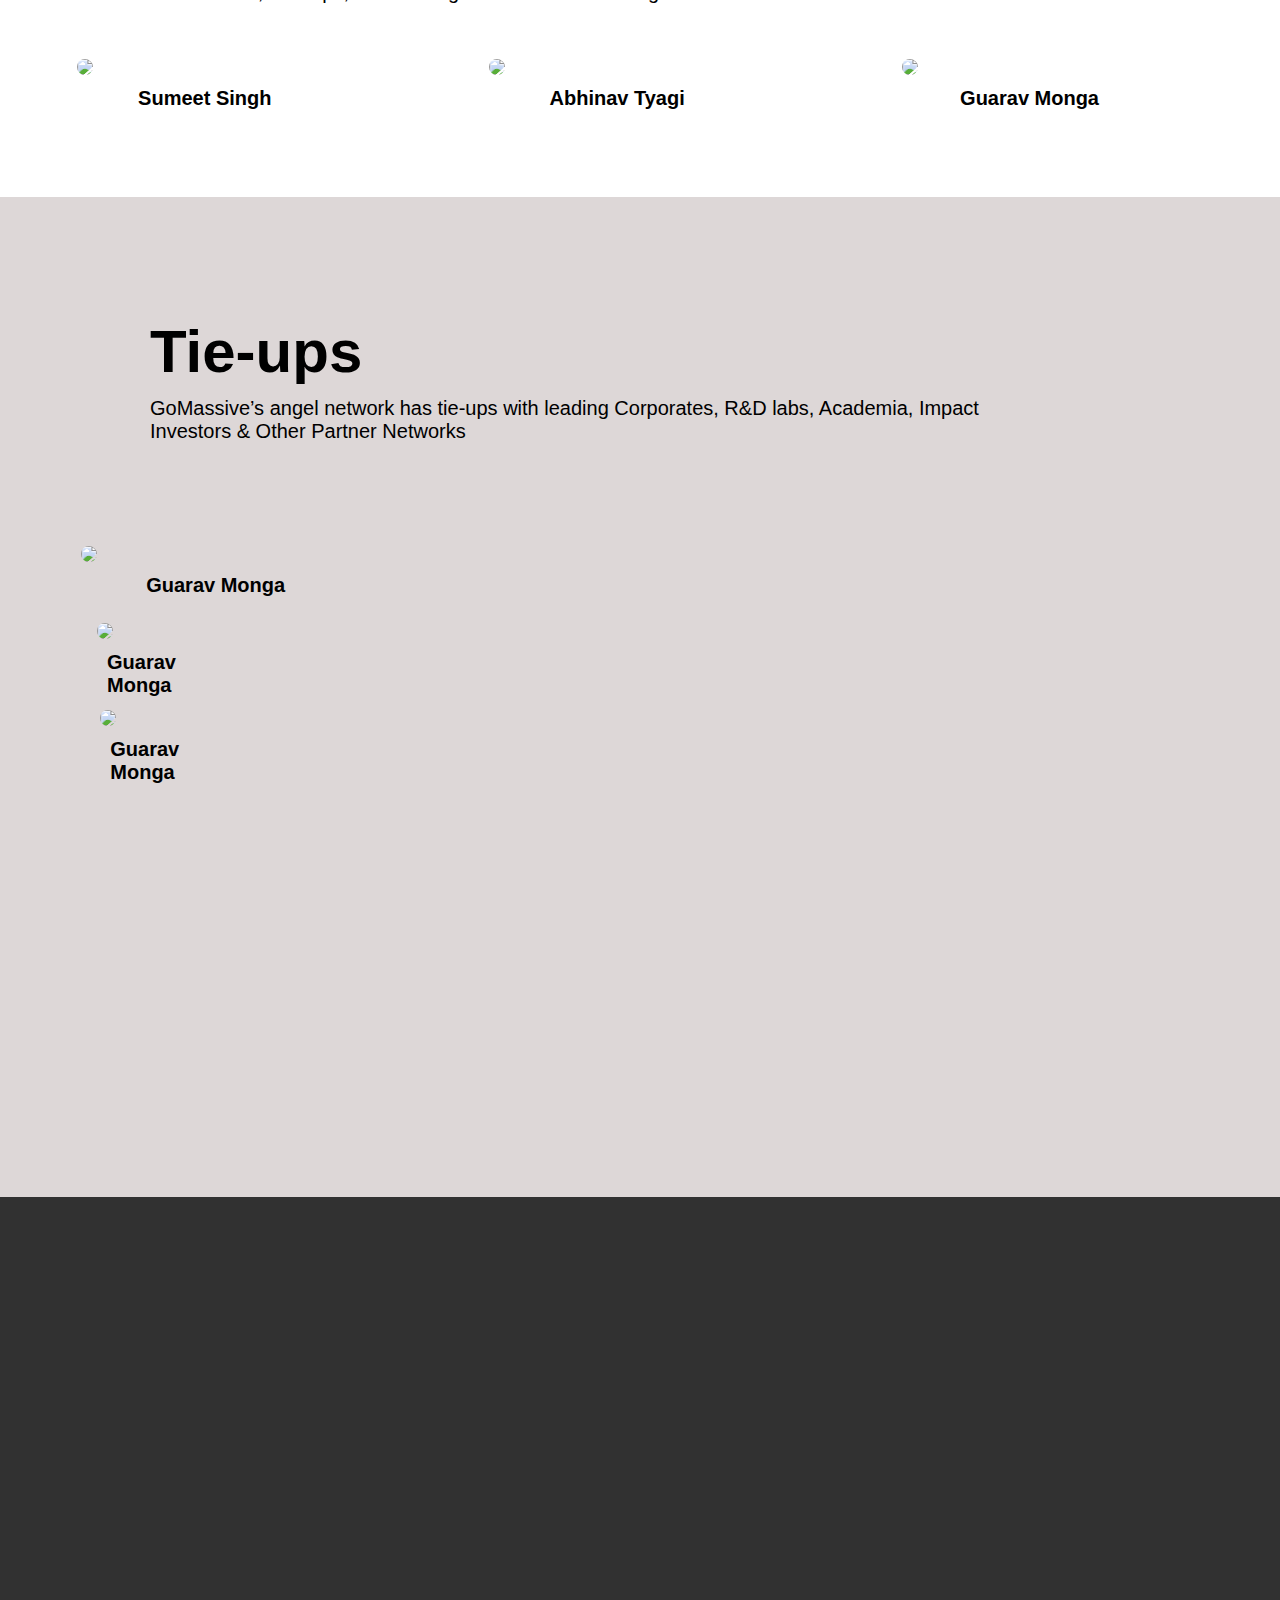
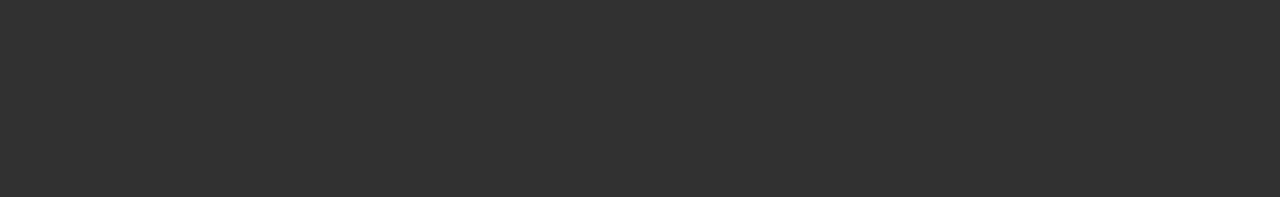
==== commit 114c4d68: "some new changes" ====
--- a/partners.html
+++ b/partners.html
@@ -362,6 +362,42 @@
                         
                         </div> -->
                         </div>
+                        <!-- ----------- -->
+                        <br>
+                        <section class="sec3">
+                            <h1 style="font-size: 60px;padding-left: 150px;padding-top: 120px;">Tie-ups</h1><br>
+                            <p style="font-size: 20px;padding-left: 150px;font-weight: lighter;">GoMassive’s angel network has tie-ups with leading Corporates, R&D labs, Academia, Impact <br> Investors & Other Partner Networks
+                            </p><br><br>
+                            <div class="card">
+       
+                                <div class="image">
+                                   <img style="border-radius: 50%;" src="https://gomassive.in/wp-content/uploads/2020/04/imageedit_85_6870879820.png">
+                                </div>
+                                <div class="title">
+                                 <h1>Guarav Monga</h1>
+                                </div>
+
+                                <div class="card">
+       
+                                    <div class="image">
+                                       <img style="border-radius: 50%;" src="http://gomassive.in/wp-content/uploads/2020/04/Guarav-Monga.jpg">
+                                    </div>
+                                    <div class="title">
+                                     <h1>Guarav Monga</h1>
+                                    </div>
+
+                                    <div class="card">
+       
+                                        <div class="image">
+                                           <img style="border-radius: 50%;" src="http://gomassive.in/wp-content/uploads/2020/04/Guarav-Monga.jpg">
+                                        </div>
+                                        <div class="title">
+                                         <h1>Guarav Monga</h1>
+                                        </div>
+                        </section>
+                        <section class="sec4">
+                            <img style="width: 300px;padding-left: 130px;padding-top: 40px;" src="http://gomassive.in/wp-content/uploads/2020/04/imageedit_128_5008849432.png" alt="">
+                        </section>
         
     
     
--- a/partners.css
+++ b/partners.css
@@ -204,4 +204,15 @@
 .golf{
     height: 60px;
     
+}
+.sec3{
+    width: 1348px;
+    height: 1000px;
+    background-color: rgb(221, 215, 215);
+    border: 1px black;
+}
+.sec4{
+    width: 1348px;
+    height: 600px;
+    background-color: #313131;
 }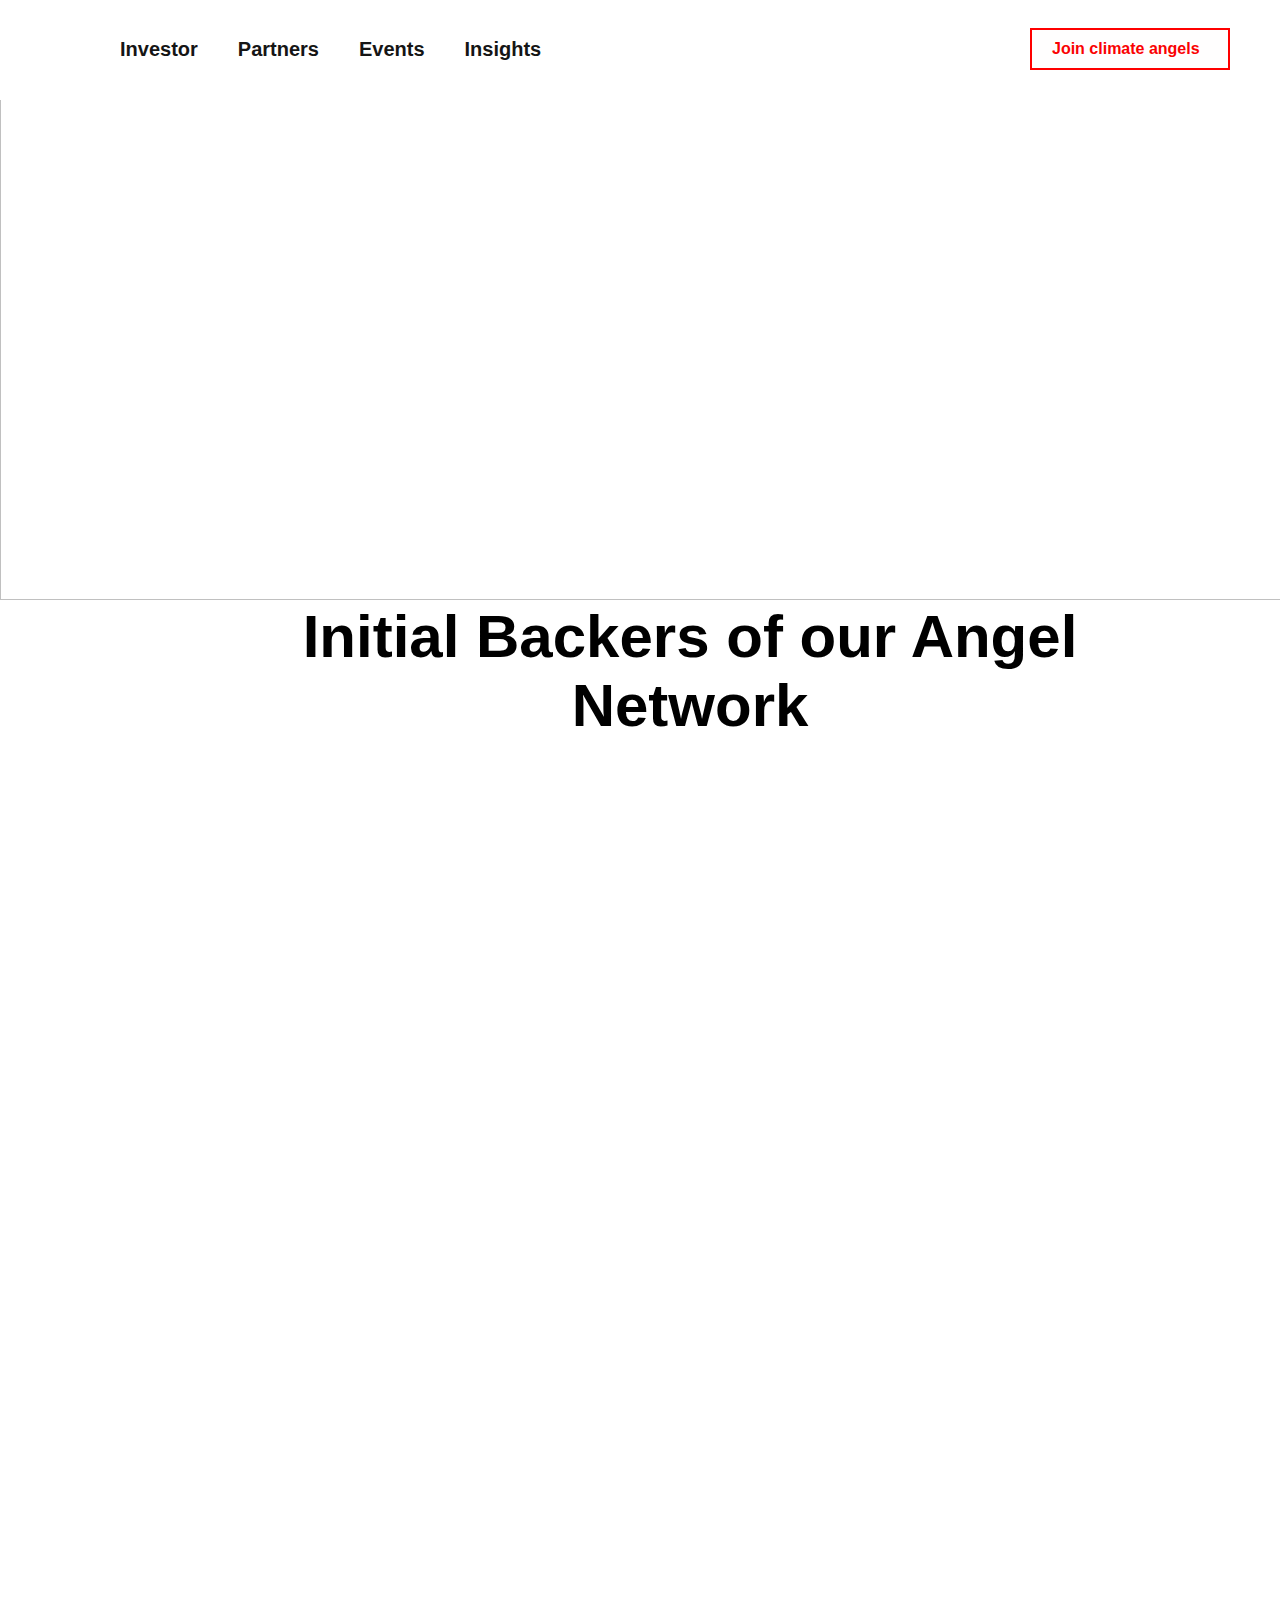
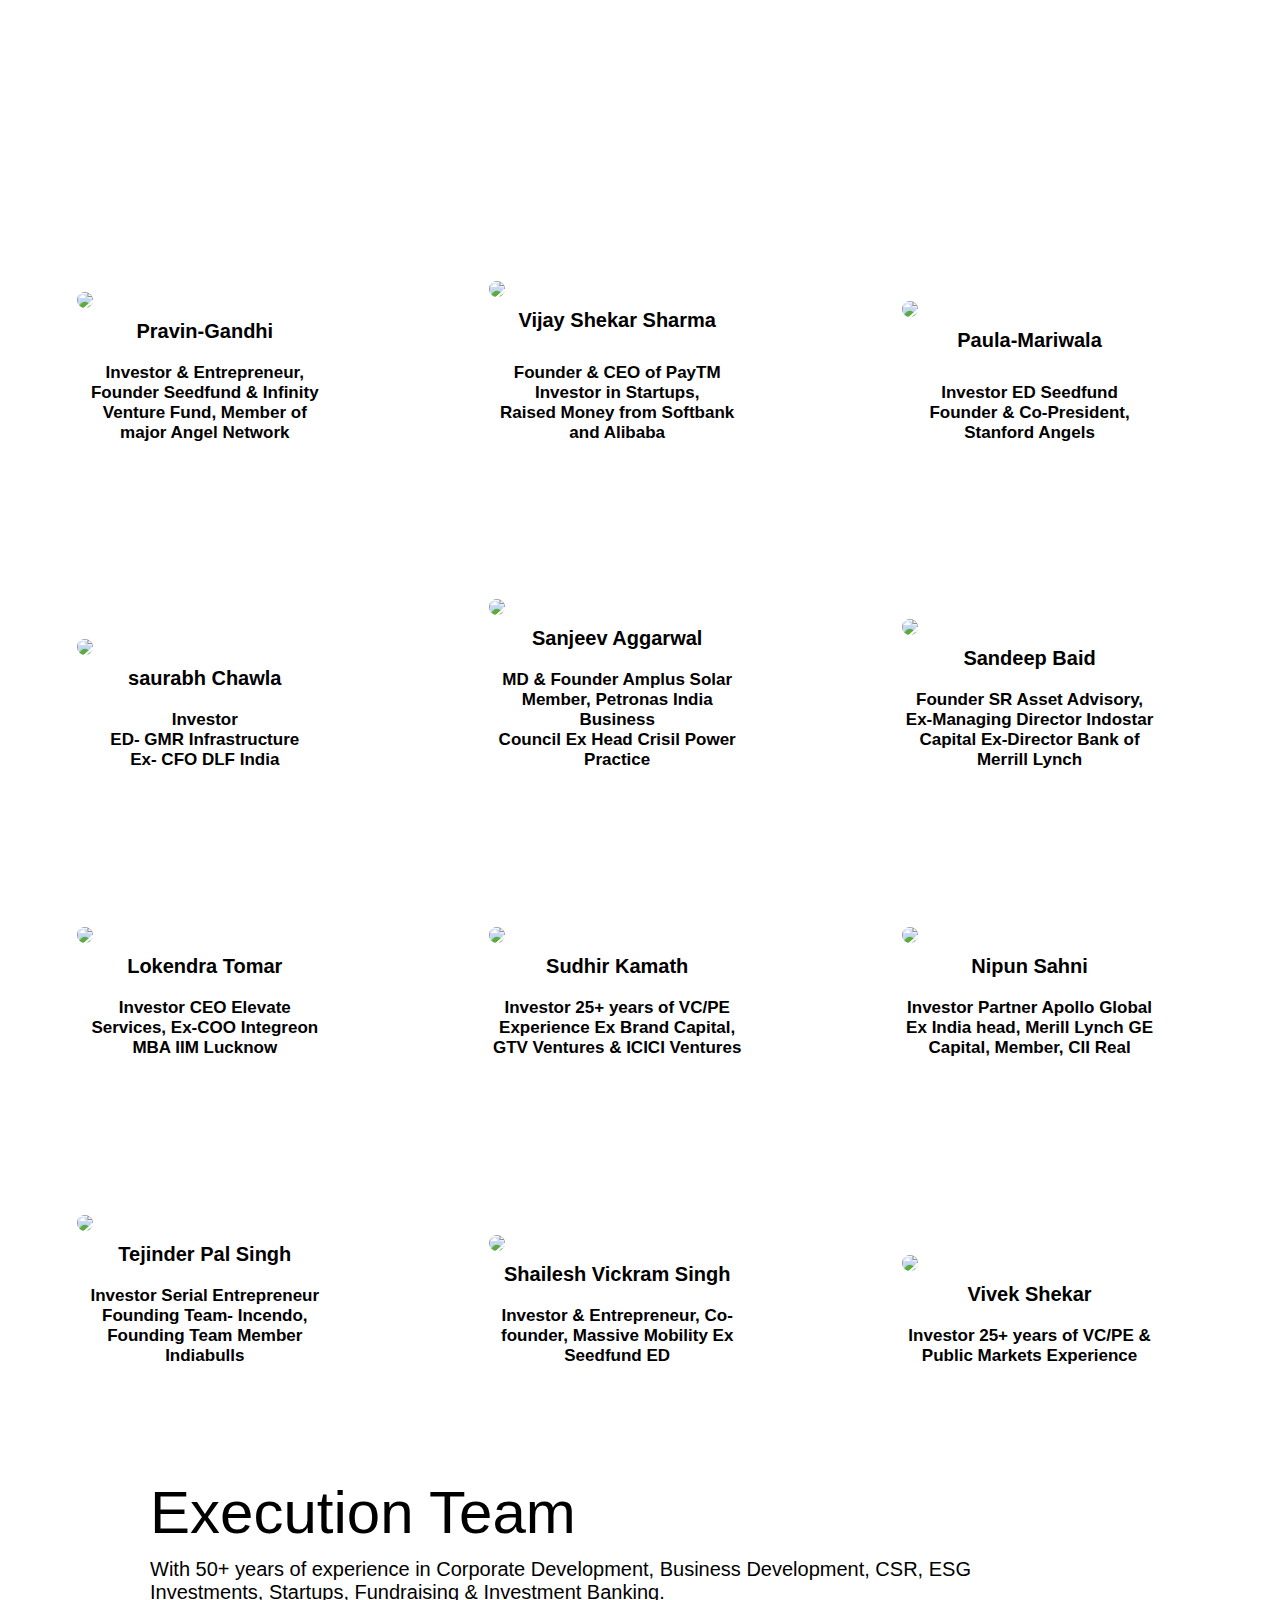
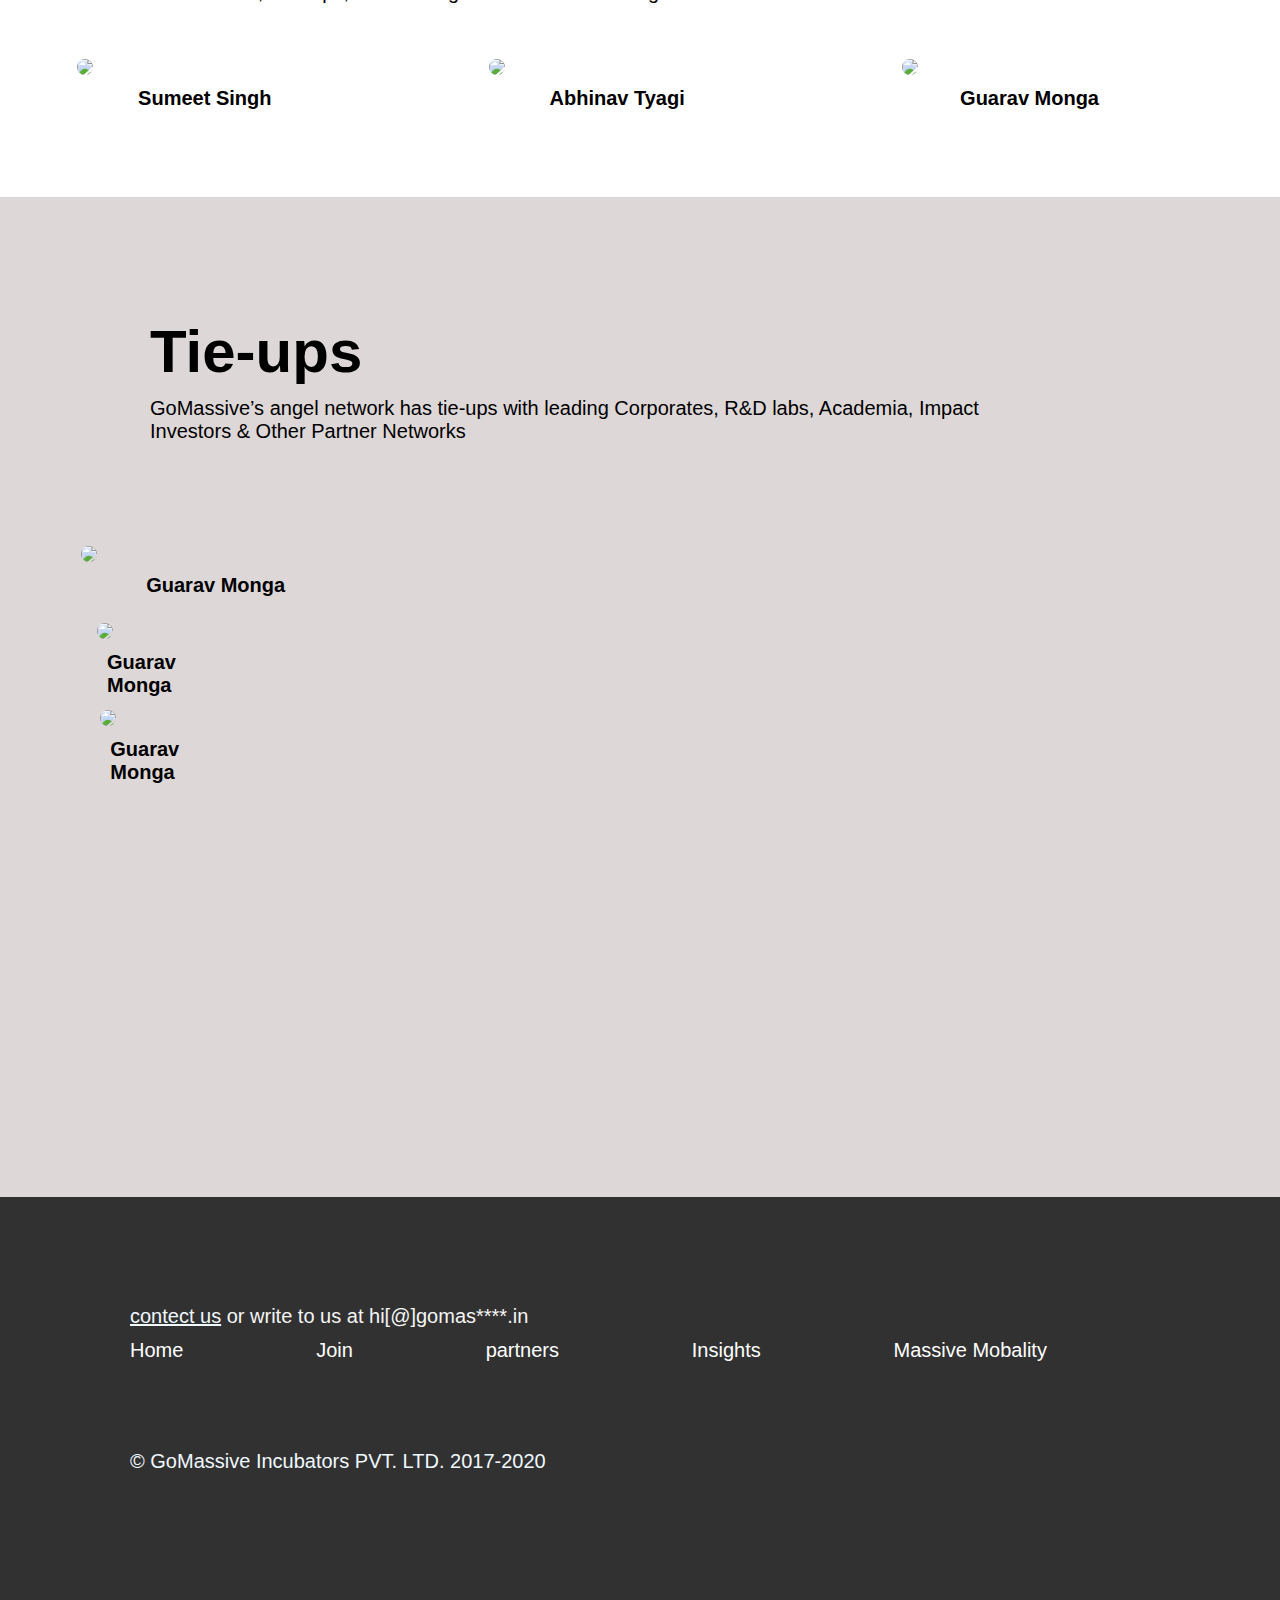
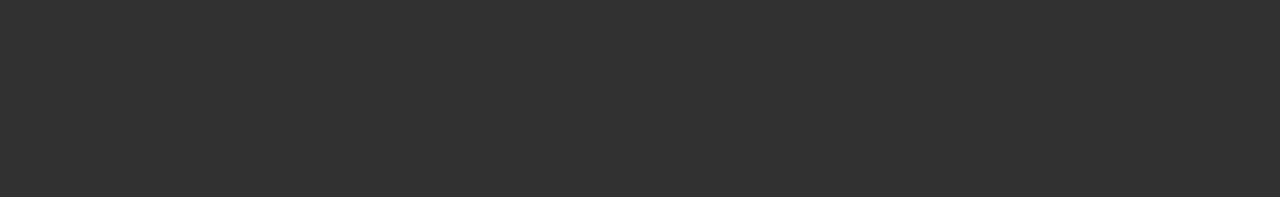
==== commit 7729c912: "footer section added" ====
--- a/partners.html
+++ b/partners.html
@@ -396,9 +396,30 @@
                                         </div>
                         </section>
                         <section class="sec4">
-                            <img style="width: 300px;padding-left: 130px;padding-top: 40px;" src="http://gomassive.in/wp-content/uploads/2020/04/imageedit_128_5008849432.png" alt="">
+                            <img style="width: 300px;padding-left: 130px;padding-top: 40px;" src="http://gomassive.in/wp-content/uploads/2020/04/imageedit_128_5008849432.png" alt=""><br><br><br><br><br><br><br>
+                            <span style="padding-left: 130px;color: whitesmoke;padding-top: 40px;font-size: 20px;"><a style="color: aliceblue;font-size: 20px;" href="#">contect us</a>  or write to us at hi[@]gomas****.in
+                            </span>
+                        <br><br>
+                            <div class="nav2">
+                                <a href="">Home</a>
+                                <a href="">Join</a>
+                                <a href="">partners</a>
+                                <a href="">Insights</a>
+                                <a href="">Massive Mobality</a>
+                            </div>
+                            <br><br><br><br><br><br><br><br>
+                            <p style="font-size: 20px;color: aliceblue;padding-left: 130px;">© GoMassive Incubators PVT. LTD. 2017-2020</p>
+
+
+
+
+
+
+
+
                         </section>
-        
+        <br><br>
+      
     
     
     
--- a/partners.css
+++ b/partners.css
@@ -215,4 +215,11 @@
     width: 1348px;
     height: 600px;
     background-color: #313131;
+}
+.sec4 .nav2 a{
+    font-size: 20px;
+    color: white;
+    padding-left: 130px;
+    text-decoration: none;
+    justify-content: left;
 }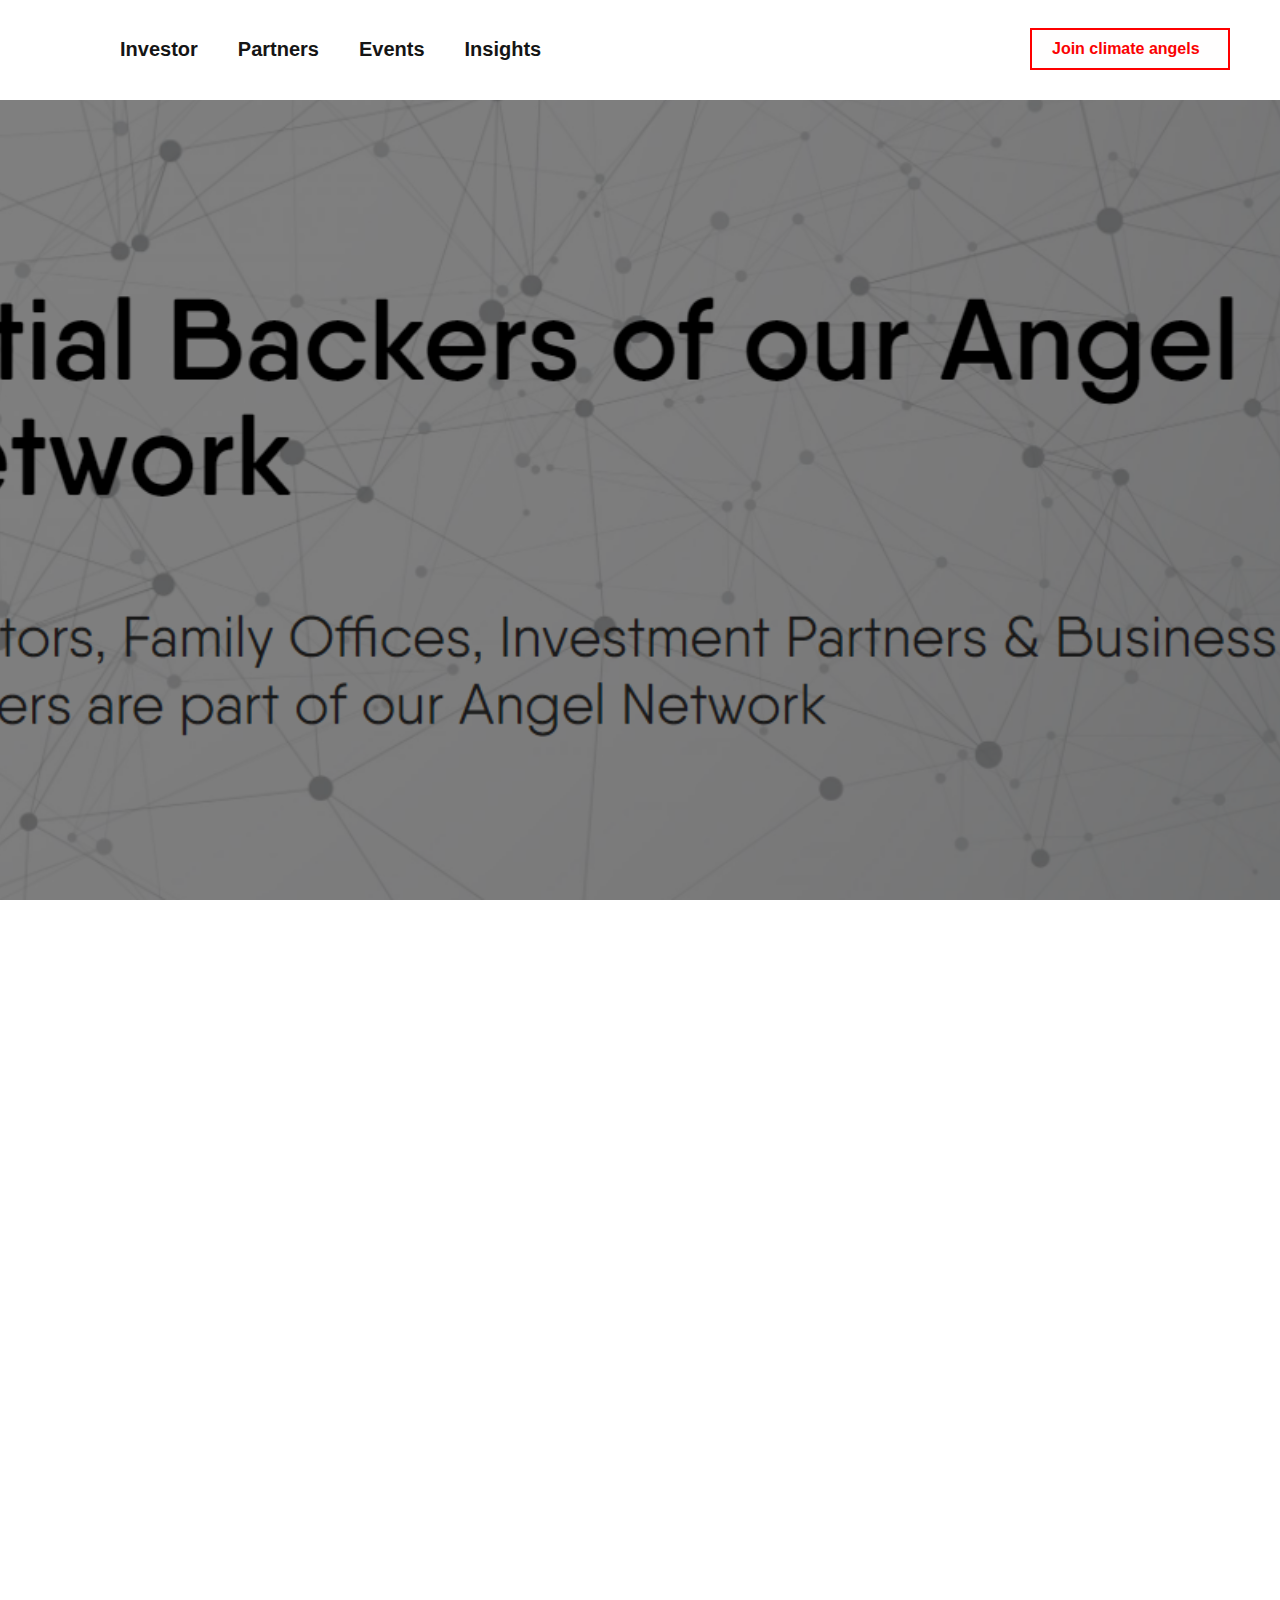
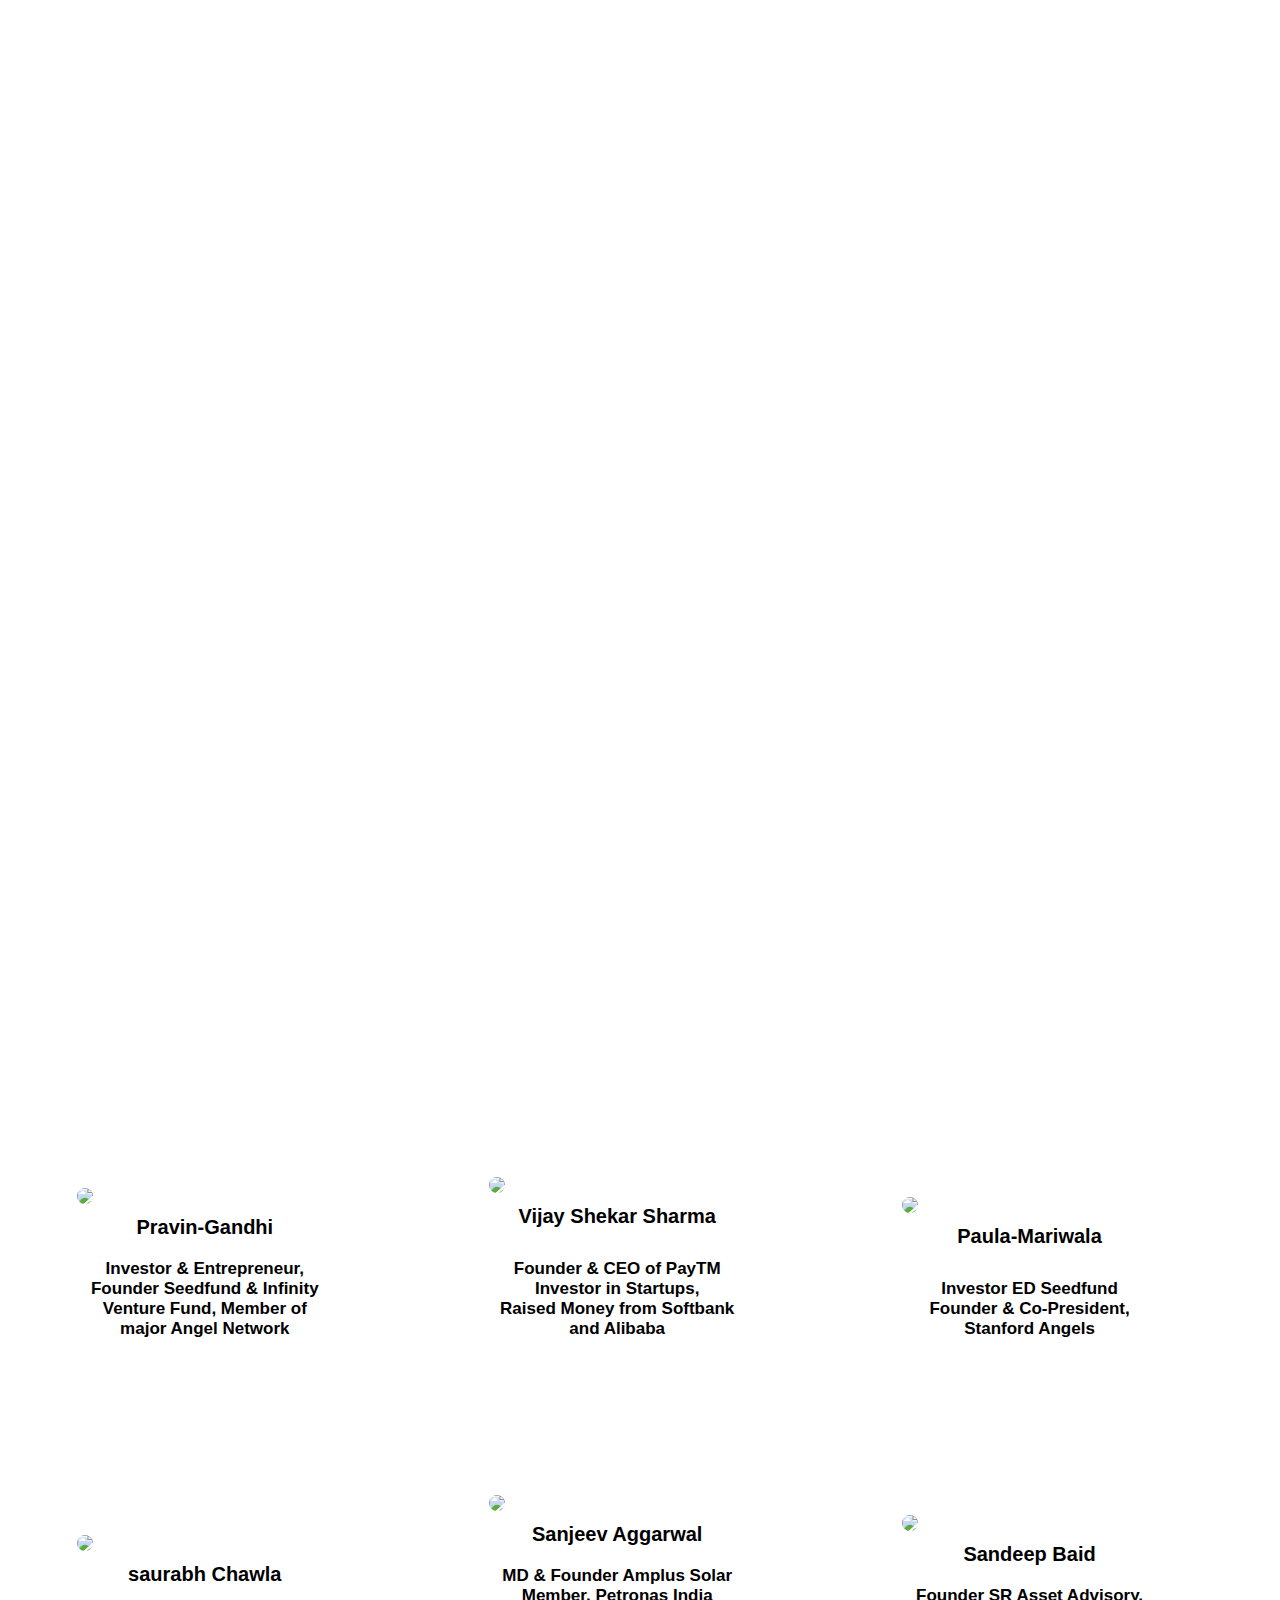
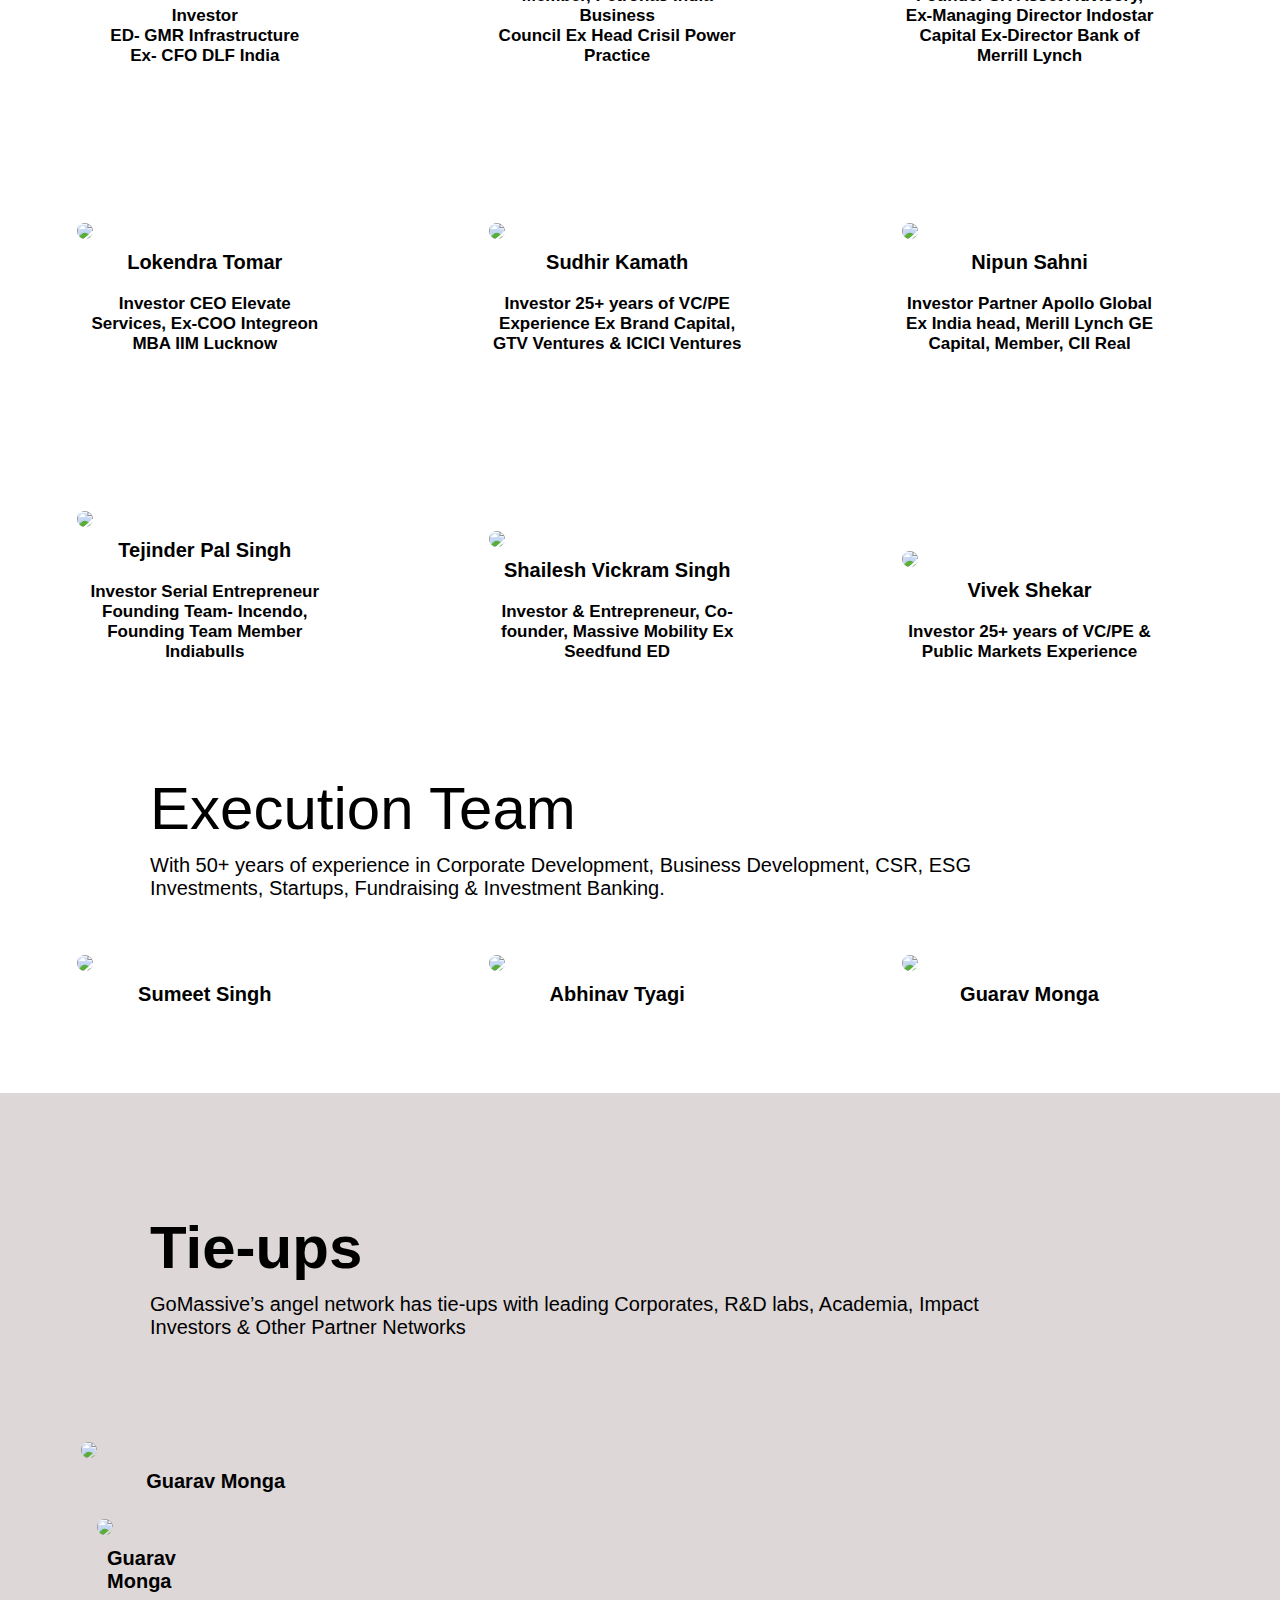
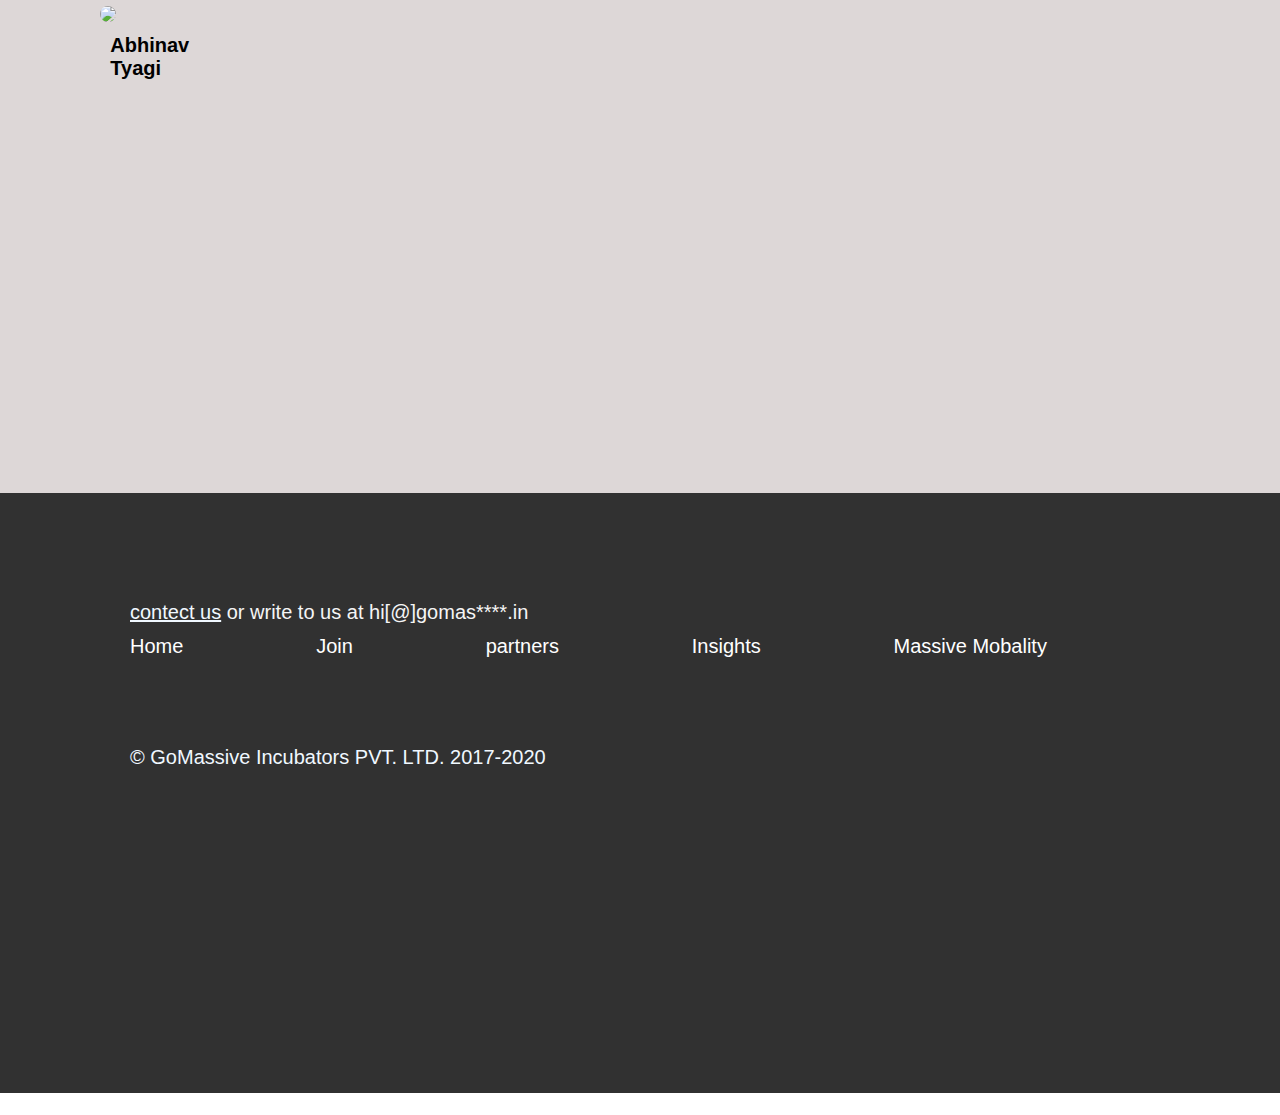
==== commit 78f766ad: "few changes" ====
--- a/partners.html
+++ b/partners.html
@@ -34,15 +34,12 @@
         </div>
         
     </header>
+
+    <section class="hero"></section> 
+    <section class="demo-content"></section> 
+   
     <!-- ---------------------- -->
-    <img class="cover" src="https://encrypted-tbn0.gstatic.com/images?q=tbn:ANd9GcTMdkayRzohjmpx7PV5Kn-gZbN4W8I6fWP3Ag&usqp=CAU" alt=""><h1 style="padding-left: 100px; text-align: center;font-size: 60px;padding-bottom: 1000px;margin-bottom: 5%;">Initial Backers of our Angel <br> <span>Network</span> </h1>
-    <!-- --------------------------------------- -->
-    <!-- <p>Lorem ipsum dolor sit amet consectetur adipisicing elit. Fugit, asperiores quam hic natus placeat soluta necessitatibus voluptatum sunt dolores tenetur aut voluptatibus dolor vel eligendi fugiat mollitia earum facilis autem totam! Nam, dignissimos placeat similique est commodi ex quae. Corporis architecto harum dolorem commodi deleniti ea, tempore delectus quis quidem, cupiditate, ipsa odio obcaecati accusamus explicabo. Ut fugiat dolor provident! Architecto accusamus quidem iste nulla rerum error unde quasi, consequuntur rem quae officia labore magni aliquid tempora odit nihil doloremque facere corrupti eaque, eos consectetur asperiores pariatur. Doloribus voluptatem amet molestiae perferendis odit soluta blanditiis doloremque quidem eos quis. Animi blanditiis cupiditate doloremque ab accusantium porro nisi rerum fugit eius voluptas voluptatem, velit sequi possimus delectus voluptate iusto dicta dolore sunt nesciunt maxime. Quisquam recusandae itaque architecto unde corrupti suscipit ab, delectus velit illo modi blanditiis minima, culpa explicabo exercitationem enim consequatur est provident voluptatibus excepturi expedita laborum labore at. Ex quaerat autem in sint, quam nulla eaque officia dolorum harum nemo doloribus rerum, mollitia nostrum tempore ab sequi velit et voluptatem perferendis. Sequi perspiciatis natus officiis accusamus, ratione earum cum laboriosam sit, aperiam in, ipsum tempore. Commodi eaque dolore, porro quo ipsum, voluptatum natus rerum fugit hic, delectus quidem.</p>
-    <p>Sed odit nulla inventore ipsum. Eaque velit esse placeat ratione natus, quidem adipisci! Repellendus nemo a iste illo soluta, eius doloremque laudantium exercitationem facilis blanditiis consectetur enim saepe voluptatem dolorum consequatur, libero temporibus aliquam sed et excepturi dicta dolores? Omnis magnam quam corporis distinctio temporibus dolore necessitatibus cumque! In ad libero itaque iure corporis maxime nobis harum at? Excepturi rerum voluptatibus amet maiores, voluptas consectetur et voluptatum iusto? Esse dignissimos sunt harum ab atque, officiis praesentium temporibus excepturi eum recusandae ipsum nobis necessitatibus aliquam ipsam sequi expedita. Facilis culpa eius voluptates assumenda sapiente, veniam modi animi consequatur, placeat consequuntur ab beatae dolorum corrupti repellat sed sequi ullam deserunt expedita! Ad excepturi aspernatur assumenda optio dignissimos asperiores et perspiciatis mollitia eius laborum culpa laudantium qui eos magnam ducimus cumque quidem nobis explicabo, harum, eveniet aliquid labore! Id, quia praesentium? Totam voluptatum eius officiis. Ab dolor odit tenetur autem repudiandae inventore, distinctio, ipsa quod odio nostrum modi dicta maiores temporibus voluptate excepturi unde possimus labore voluptates dolores laborum, a earum doloribus maxime? Distinctio nihil pariatur officia soluta quibusdam, sed fugit temporibus voluptatum exercitationem ipsa, odio delectus expedita omnis voluptate ullam non molestias sequi eaque excepturi? Quae quaerat quisquam sit delectus, molestias adipisci.</p>
-    <p>Fugit quam aut nihil nemo non nam voluptatum ipsa vitae suscipit excepturi mollitia dolore iste eaque sunt, temporibus alias amet, facilis atque placeat vero veniam. Repellat, voluptatem quibusdam culpa enim fugit asperiores officia autem porro reiciendis explicabo repellendus cupiditate perferendis rerum quas vel? Quia laudantium, recusandae vero ipsam suscipit voluptatum porro explicabo, eos dicta ab officiis quis vitae nihil doloremque exercitationem quaerat iusto aspernatur minus atque illo nemo aliquid facere similique expedita. Quae sunt porro odit nam ea ducimus inventore quam accusamus, dolor reiciendis amet nesciunt vero qui. Voluptates reprehenderit, similique porro consectetur ad itaque dolore sunt tempore doloribus incidunt id sequi, neque eaque ut illo praesentium, dolor sapiente? Nam porro, placeat repellendus ratione commodi, labore numquam ad iusto reprehenderit blanditiis velit, culpa magnam nesciunt temporibus cupiditate quo quis repudiandae corrupti error nemo excepturi sequi. Explicabo quisquam sint dolores architecto tenetur mollitia neque. Quam eveniet quasi ullam non rem aut voluptates magni aliquid ipsam similique sapiente at cum, alias ratione officiis culpa doloremque sit itaque reiciendis! Nisi pariatur quia sed? Eum asperiores laboriosam numquam, exercitationem dolore quod eligendi voluptatum odio architecto, magni facere tempora debitis inventore nostrum ullam iusto! Minus quia magni molestiae pariatur est tenetur illo eos beatae ab.</p>
-    <p>Et aliquam error voluptatem quia itaque. Totam debitis enim optio dicta voluptas laborum neque molestias nihil voluptatum a qui sequi ducimus, harum nulla non vitae nam, soluta ab odio eaque quam distinctio voluptatem. Eius amet totam incidunt aliquam commodi consequuntur, tenetur facilis quo doloremque ab voluptatem ad natus illo cumque quaerat corporis voluptas a possimus rem earum reprehenderit dicta atque? Sequi corrupti cupiditate eos voluptates earum unde suscipit maiores sit, velit beatae eum in ipsum nulla sunt magnam illum iusto eaque necessitatibus quisquam natus sint ab. Voluptatum, dolorum placeat. Ut unde quaerat voluptates natus id? Earum maiores voluptatibus harum iure provident sint, autem alias distinctio doloremque sequi ab fugiat illo quam odit facilis? Cumque nihil, repudiandae tenetur facilis minima magni adipisci. Provident pariatur sequi voluptatum tempora vel harum delectus magni alias voluptatibus quis quasi saepe nobis, voluptatem nulla qui nostrum laboriosam vero consequuntur odit aperiam cum ratione dolorum? Labore optio repellat reiciendis ab, nemo voluptas ratione, autem amet impedit, quisquam laborum vel fugiat recusandae! Consequuntur tenetur possimus ab itaque dolorem, iusto assumenda id. Nobis nam praesentium iure tenetur repellendus, nostrum dolor est animi eum laudantium incidunt reiciendis veritatis ex. Aliquid nihil consectetur enim! Nobis voluptatibus quae vitae quia tempore deserunt!</p>
-    <p>Maxime dicta cum est. Perspiciatis provident in recusandae dolore quidem vero alias tempore iure consequuntur accusamus ipsam, laborum, ipsa veniam accusantium sint adipisci ipsum fugit possimus sapiente? Asperiores, recusandae necessitatibus iusto tempora iure, expedita, accusantium non debitis est itaque dicta natus temporibus reiciendis dolorem voluptates impedit aliquid odit ex blanditiis! Alias adipisci, reprehenderit optio officia non quaerat nihil laboriosam vitae quae quo modi ullam animi sed vel hic provident veritatis ducimus neque amet omnis repellendus. Tempora obcaecati autem quia fugiat delectus id sapiente rem tenetur excepturi modi eius cupiditate, asperiores laudantium sequi quod doloribus in culpa hic mollitia. Voluptatibus fugiat voluptates, sequi odit officia sunt! Dolore quod accusantium, sit assumenda maiores ducimus, quae soluta corrupti ratione doloribus, molestiae eos dolorem sequi ipsam consectetur officia. Voluptas sed quae eos repudiandae voluptates molestiae maxime, dignissimos dolores modi, perferendis magnam officia fugit tempora repellat fugiat. Aperiam, animi ipsum molestiae illum culpa velit placeat at error a voluptatem dicta ad doloribus. Accusantium praesentium in facilis necessitatibus inventore soluta cum vel dolores ipsam maxime, iure eveniet nam dicta exercitationem sapiente nesciunt beatae architecto voluptatibus incidunt facere assumenda. Molestiae corrupti quas officiis a numquam, accusantium distinctio in illo provident nostrum cumque, assumenda et quia aliquam consequatur.</p>
-    
+    <!-- <img class="cover" src="https://encrypted-tbn0.gstatic.com/images?q=tbn:ANd9GcTMdkayRzohjmpx7PV5Kn-gZbN4W8I6fWP3Ag&usqp=CAU" alt=""><h1 style="padding-left: 100px; text-align: center;font-size: 60px;padding-bottom: 1000px;margin-bottom: 5%;">Initial Backers of our Angel <br> <span>Network</span> </h1>
      -->
 
      <div class="main">
@@ -389,11 +386,20 @@
                                     <div class="card">
        
                                         <div class="image">
-                                           <img style="border-radius: 50%;" src="http://gomassive.in/wp-content/uploads/2020/04/Guarav-Monga.jpg">
+                                           <img style="border-radius: 50%;" src="http://gomassive.in/wp-content/uploads/2020/04/Abhinav-Tyagi1-e1587086538702.jpg">
                                         </div>
                                         <div class="title">
-                                         <h1>Guarav Monga</h1>
+                                         <h1>Abhinav Tyagi</h1>
                                         </div>
+                                        <!-- <div class="des">
+                                         <p style="font-size: 17px; font-weight: bold;">Investor
+                                            25+ years of VC/PE & Public
+                                            Markets Experience
+                                             
+                                             </p>
+                                        
+                                        </div> -->
+                    
                         </section>
                         <section class="sec4">
                             <img style="width: 300px;padding-left: 130px;padding-top: 40px;" src="http://gomassive.in/wp-content/uploads/2020/04/imageedit_128_5008849432.png" alt=""><br><br><br><br><br><br><br>
@@ -401,11 +407,11 @@
                             </span>
                         <br><br>
                             <div class="nav2">
-                                <a href="">Home</a>
-                                <a href="">Join</a>
-                                <a href="">partners</a>
-                                <a href="">Insights</a>
-                                <a href="">Massive Mobality</a>
+                                <a href="index.html">Home</a>
+                                <a href="#">Join</a>
+                                <a href="partners.html">partners</a>
+                                <a href="#">Insights</a>
+                                <a href="https://massivemobility.in/">Massive Mobality</a>
                             </div>
                             <br><br><br><br><br><br><br><br>
                             <p style="font-size: 20px;color: aliceblue;padding-left: 130px;">© GoMassive Incubators PVT. LTD. 2017-2020</p>
--- a/partners.css
+++ b/partners.css
@@ -133,7 +133,7 @@
 .hero{
     width: 100%;
     height: 100vh;
-    background: url("https://media.istockphoto.com/photos/futuristic-digital-block-chain-background-picture-id1212911887?k=20&m=1212911887&s=612x612&w=0&h=W7cA4FP_AS2UkZPSNKqFMyWfvV9tAmNCS9RMunKQc9s=") center no-repeat;
+    background: url("Screenshot\ \(364\).png") center no-repeat;
     background-size: cover;
     position: relative;
 }
@@ -159,11 +159,16 @@
     font-size: 20px;
     color: #151515;
 }
-.cover{
+/* .cover{
     height: 600px;
     width: 1350px;
-}
+} */
 /* ---------------- */
+.nav a:hover{
+    color: #fa0202;
+}
+
+
 .card{
     width: 20%;
     display: inline-block;
